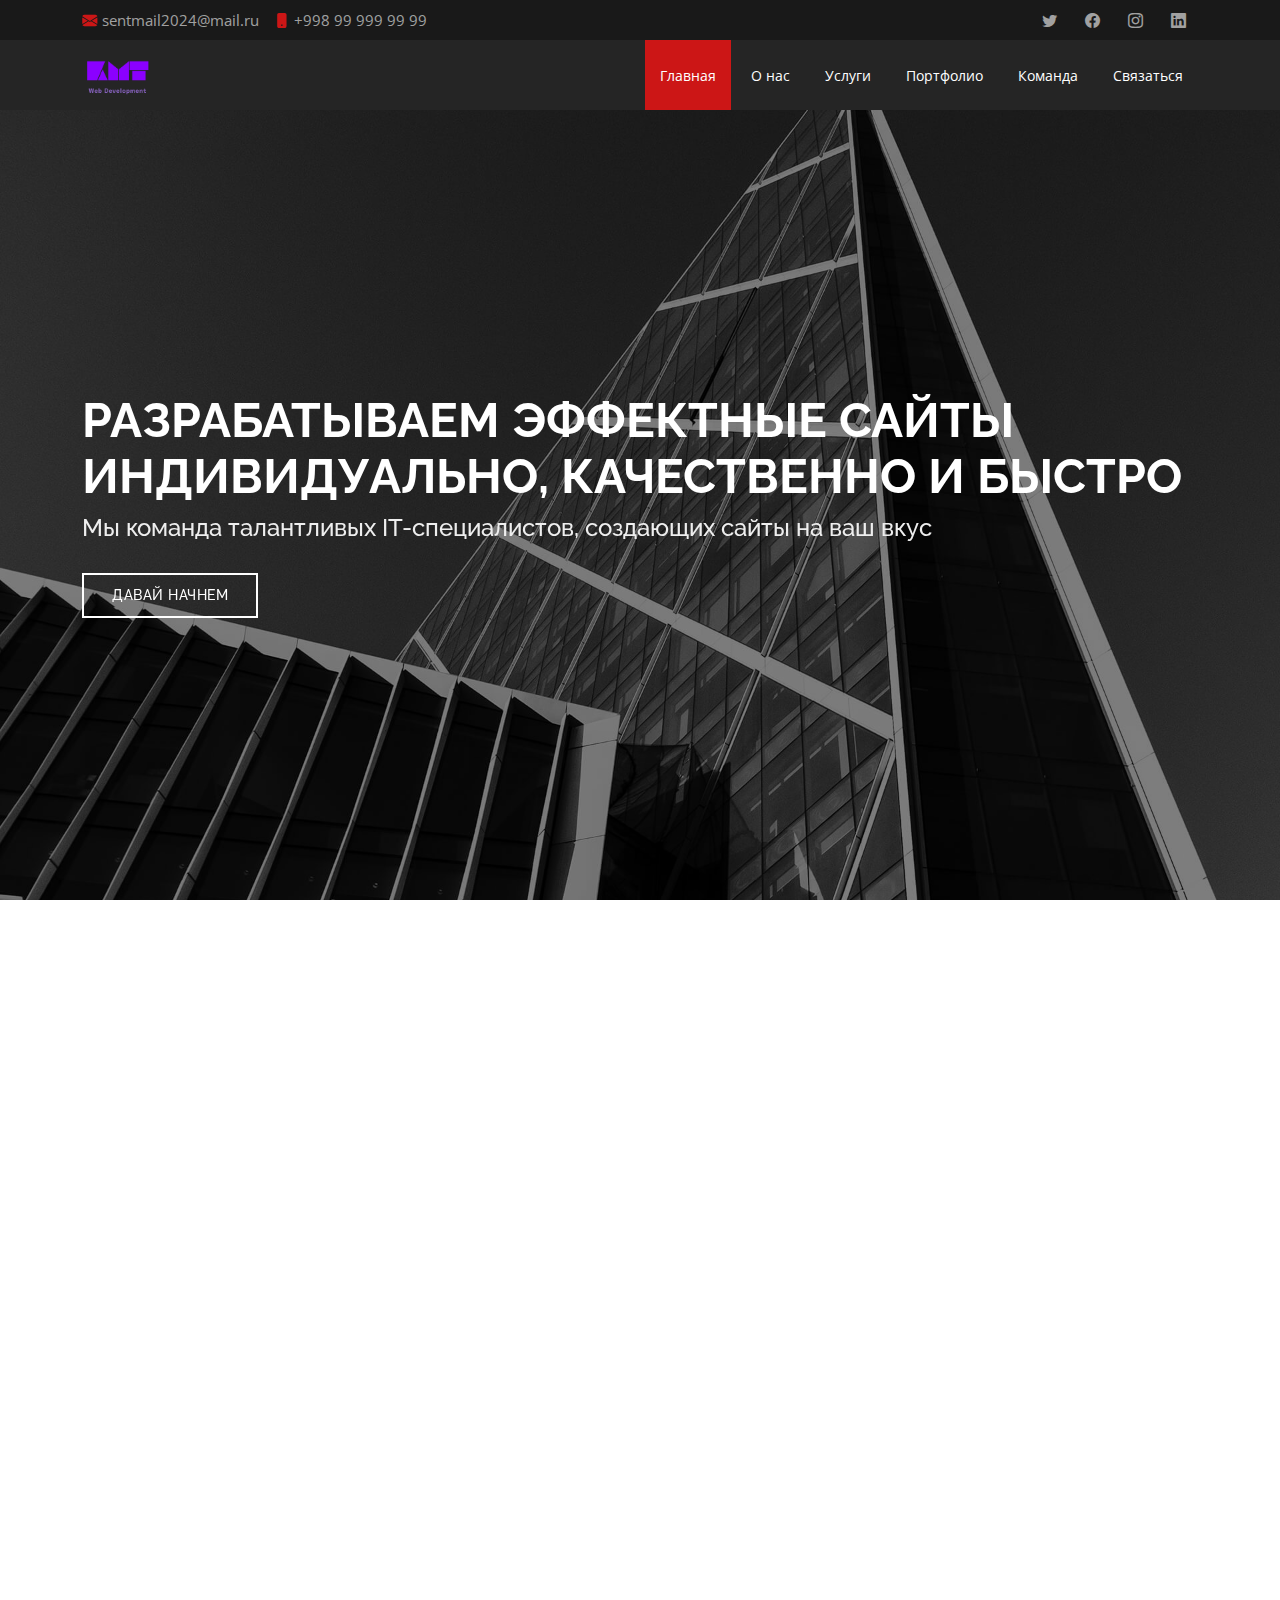
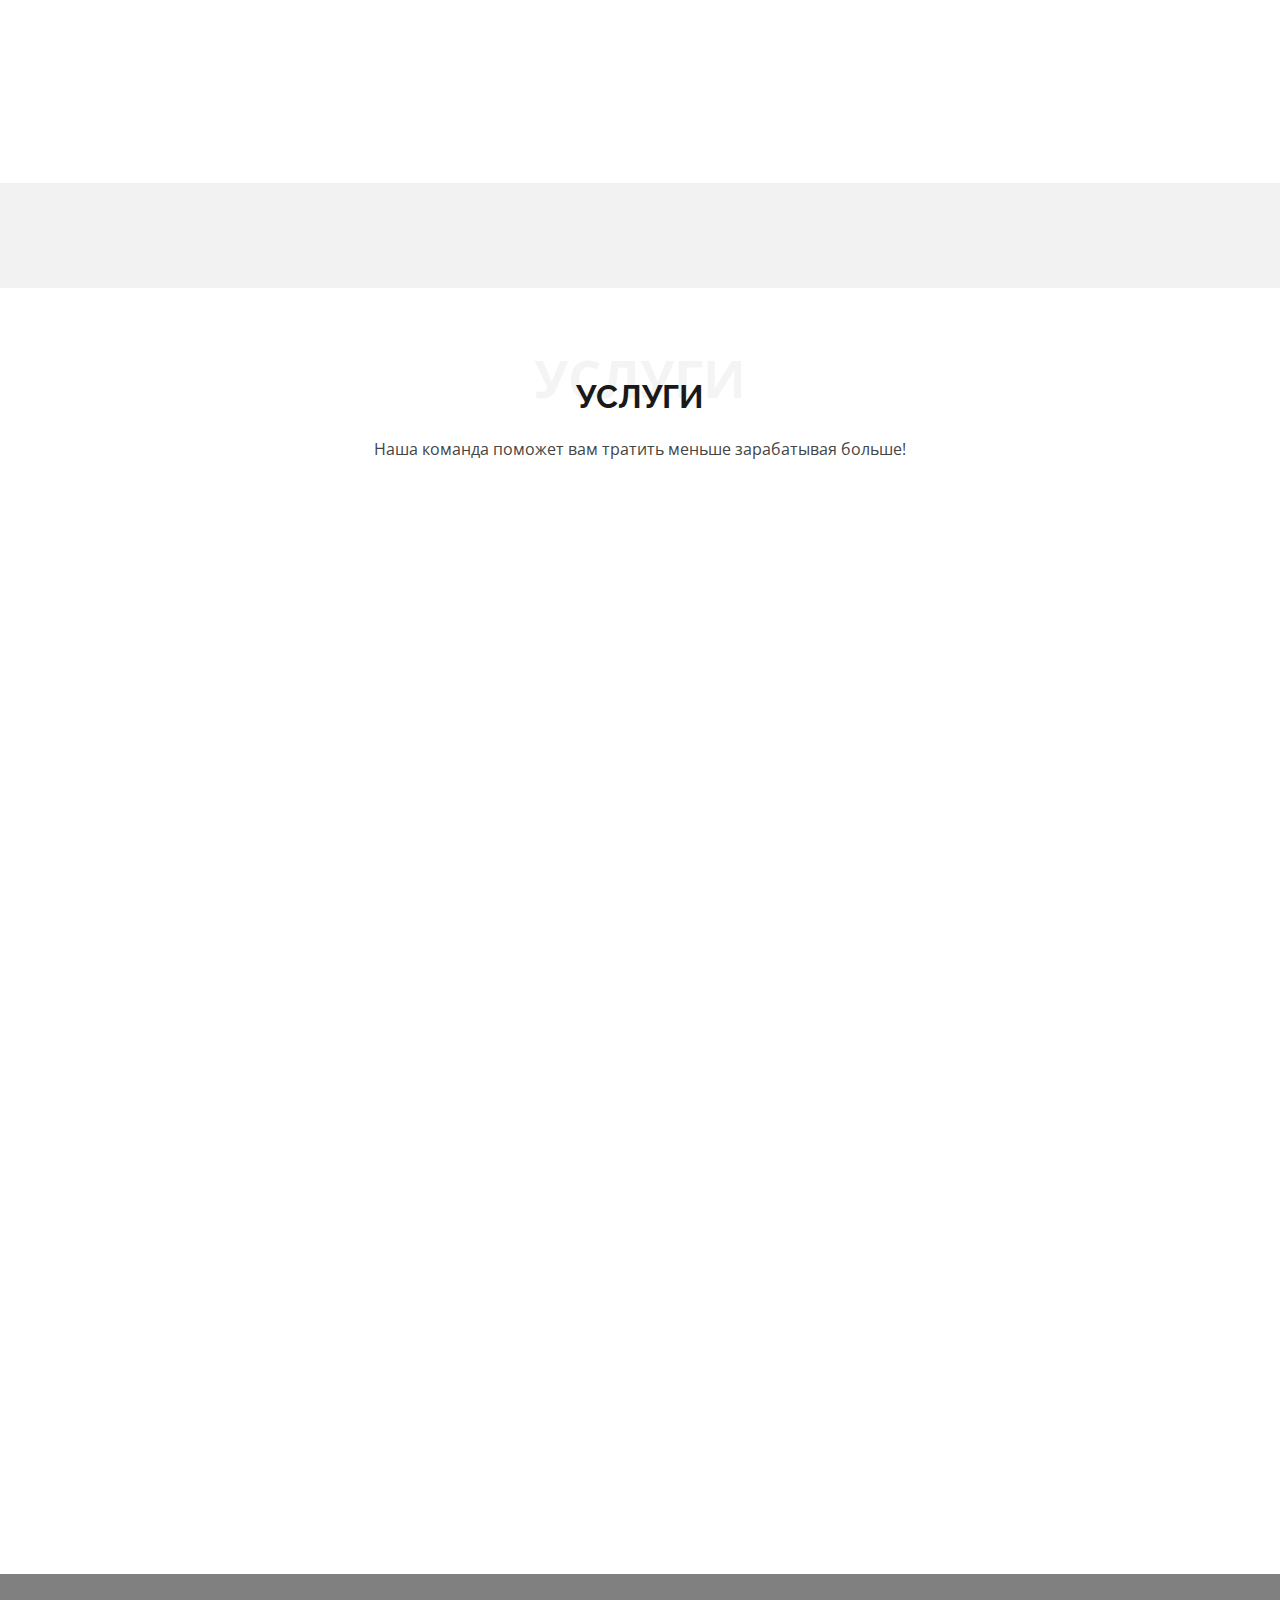
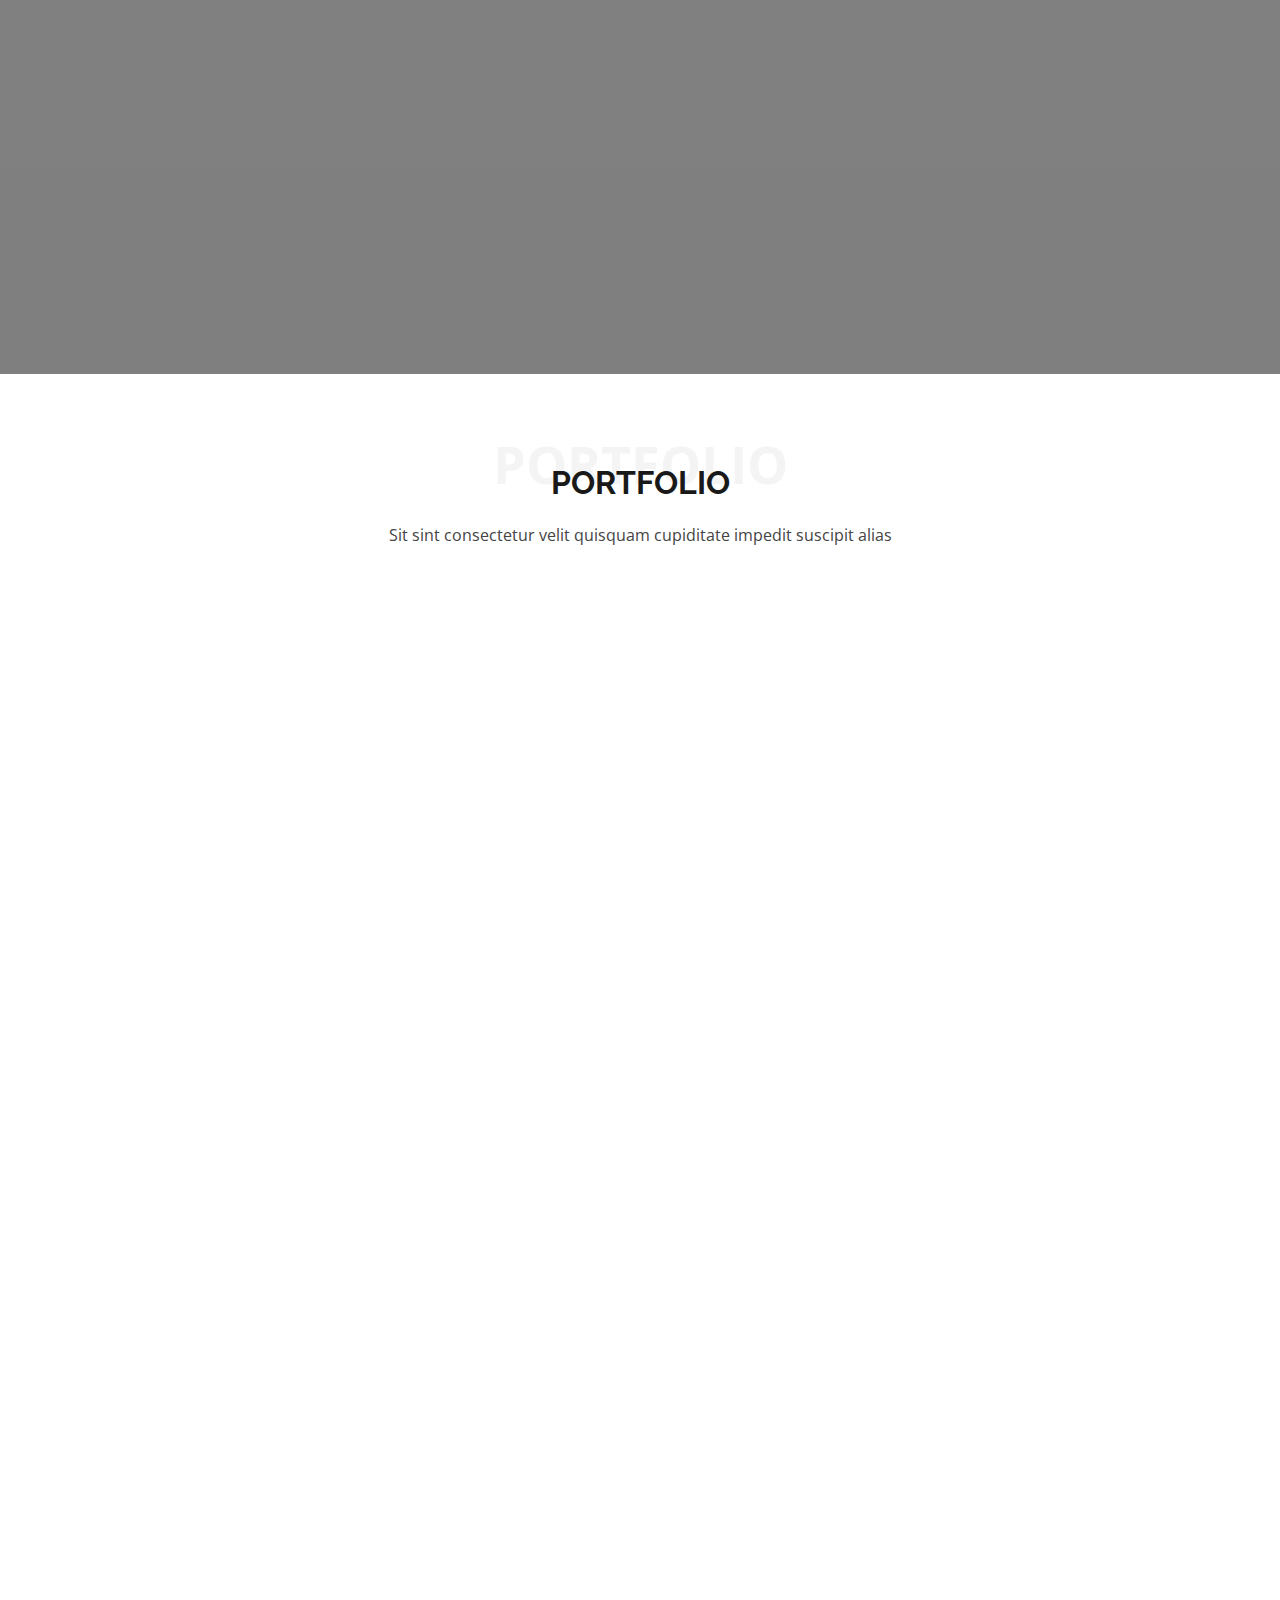
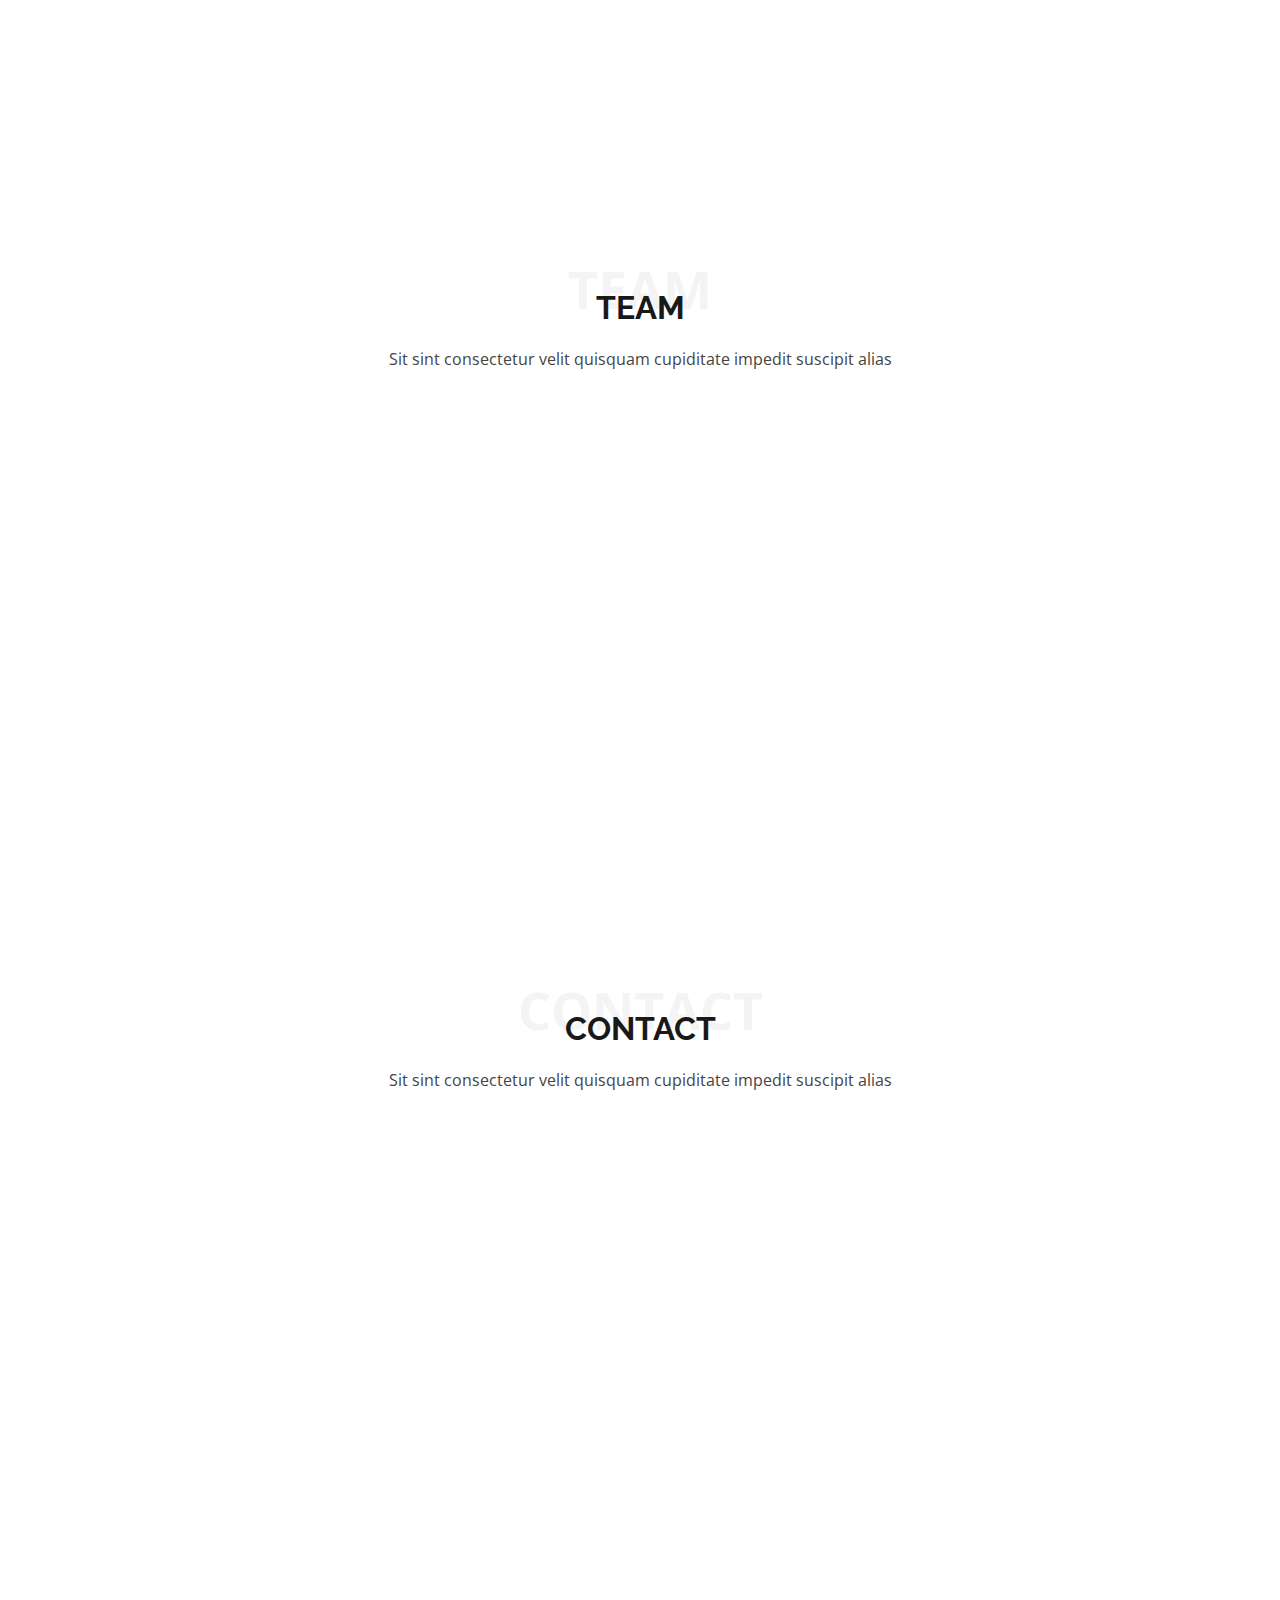
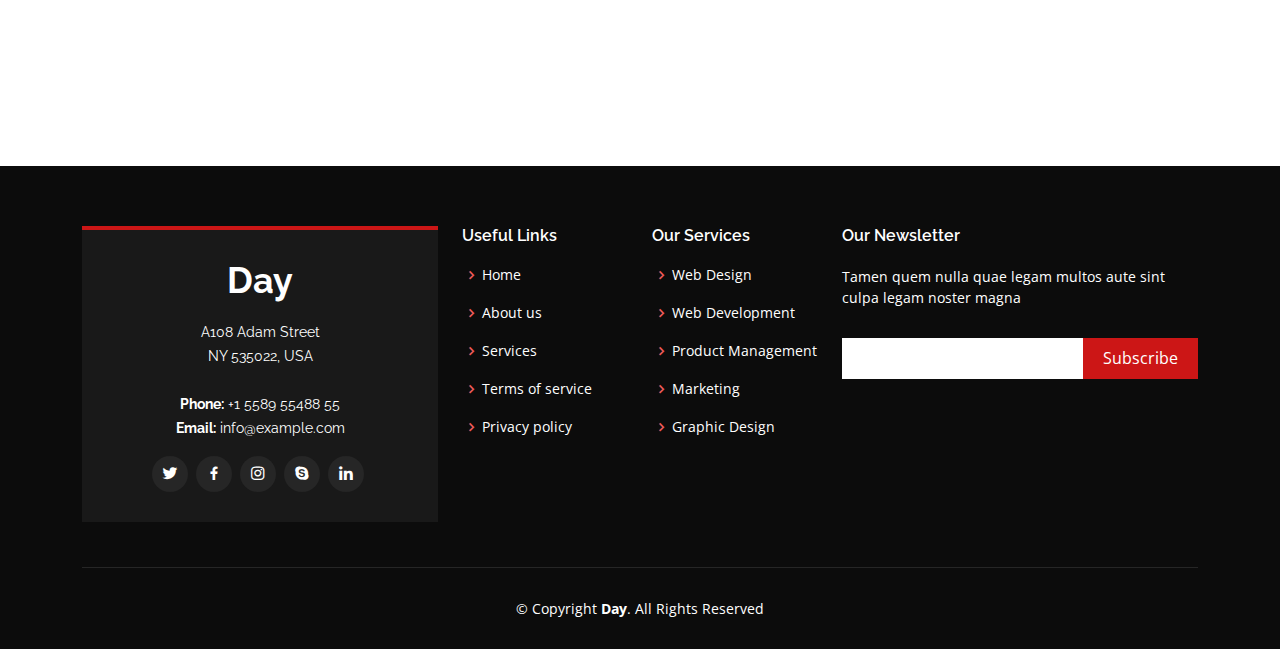
==== index.html @ 61c5d91b "newkmt" ====
<!DOCTYPE html>
<html lang="en">

<head>
  <meta charset="utf-8">
  <meta content="width=device-width, initial-scale=1.0" name="viewport">

  <title>Day Bootstrap Template - Index</title>
  <meta content="" name="description">
  <meta content="" name="keywords">

  <!-- Favicons -->
  <link href="assets/img/Group-5.png" rel="icon">
  <link href="assets/img/apple-touch-icon.png" rel="apple-touch-icon">

  <!-- Google Fonts -->
  <link href="https://fonts.googleapis.com/css?family=Open+Sans:300,300i,400,400i,600,600i,700,700i|Raleway:300,300i,400,400i,500,500i,600,600i,700,700i|Poppins:300,300i,400,400i,500,500i,600,600i,700,700i" rel="stylesheet">

  <!-- Vendor CSS Files -->
  <link href="assets/vendor/aos/aos.css" rel="stylesheet">
  <link href="assets/vendor/bootstrap/css/bootstrap.min.css" rel="stylesheet">
  <link href="assets/vendor/bootstrap-icons/bootstrap-icons.css" rel="stylesheet">
  <link href="assets/vendor/boxicons/css/boxicons.min.css" rel="stylesheet">
  <link href="assets/vendor/glightbox/css/glightbox.min.css" rel="stylesheet">
  <link href="assets/vendor/swiper/swiper-bundle.min.css" rel="stylesheet">

  <!-- Template Main CSS File -->
  <link href="assets/css/style.css" rel="stylesheet">

  <!-- =======================================================
  * Template Name: Day
  * Updated: Mar 10 2023 with Bootstrap v5.2.3
  * Template URL: https://bootstrapmade.com/day-multipurpose-html-template-for-free/
  * Author: BootstrapMade.com
  * License: https://bootstrapmade.com/license/
  ======================================================== -->
</head>

<body>

  <!-- ======= Top Bar ======= -->
  <section id="topbar" class="d-flex align-items-center">
    <div class="container d-flex justify-content-center justify-content-md-between">
      <div class="contact-info d-flex align-items-center">
        <i class="bi bi-envelope-fill"></i><a href="mailto:contact@example.com">sentmail2024@mail.ru</a>
        <i class="bi bi-phone-fill phone-icon"></i> +998 99 999 99 99
      </div>
      <div class="social-links d-none d-md-block">
        <a href="#" class="twitter"><i class="bi bi-twitter"></i></a>
        <a href="#" class="facebook"><i class="bi bi-facebook"></i></a>
        <a href="#" class="instagram"><i class="bi bi-instagram"></i></a>
        <a href="#" class="linkedin"><i class="bi bi-linkedin"></i></i></a>
      </div>
    </div>
  </section>

  <!-- ======= Header ======= -->
  <header id="header" class="d-flex align-items-center">
    <div class="container d-flex align-items-center justify-content-between">

      <!-- <h1 class="logo"><a href="index.html">KMT</a></h1> -->
      <!-- Uncomment below if you prefer to use an image logo -->
      <a href="index.html" class="logo"><img src="assets/img/Group-5.png" alt="" class="img-fluid"></a>

      <nav id="navbar" class="navbar">
        <ul>
          <li><a class="nav-link scrollto active" href="#hero">Главная</a></li>
          <li><a class="nav-link scrollto" href="#about">О нас</a></li>
          <li><a class="nav-link scrollto" href="#services">Услуги</a></li>
          <li><a class="nav-link scrollto " href="#portfolio">Портфолио</a></li>
          <!-- <li><a class="nav-link scrollto" href="#pricing">Цены</a></li> -->
          <li><a class="nav-link scrollto" href="#team">Команда</a></li>
          <!-- <li class="dropdown"><a href="#"><span>Drop Down</span> <i class="bi bi-chevron-down"></i></a>
            <ul>
              <li><a href="#">Drop Down 1</a></li>
              <li class="dropdown"><a href="#"><span>Deep Drop Down</span> <i class="bi bi-chevron-right"></i></a>
                <ul>
                  <li><a href="#">Deep Drop Down 1</a></li>
                  <li><a href="#">Deep Drop Down 2</a></li>
                  <li><a href="#">Deep Drop Down 3</a></li>
                  <li><a href="#">Deep Drop Down 4</a></li>
                  <li><a href="#">Deep Drop Down 5</a></li>
                </ul>
              </li>
              <li><a href="#">Drop Down 2</a></li>
              <li><a href="#">Drop Down 3</a></li>
              <li><a href="#">Drop Down 4</a></li>
            </ul>
          </li> -->
          <li><a class="nav-link scrollto" href="#contact">Связаться</a></li>
        </ul>
        <i class="bi bi-list mobile-nav-toggle"></i>
      </nav><!-- .navbar -->

    </div>
  </header><!-- End Header -->

  <!-- ======= Hero Section ======= -->
  <section id="hero" class="d-flex align-items-center">
    <div class="container position-relative" data-aos="fade-up" data-aos-delay="500">
      <h1>Разрабатываем Эффектные сайты
        индивидуально, качественно и быстро</h1>
      <h2>Мы команда талантливых IT-специалистов, создающих сайты на ваш вкус</h2>
      <a href="#about" class="btn-get-started scrollto">Давай начнем</a>
    </div>
  </section><!-- End Hero -->

  <main id="main">

    <!-- ======= About Section ======= -->
    <section id="about" class="about">
      <div class="container">

        <div class="row">
          <div class="col-lg-6 order-1 order-lg-2" data-aos="fade-left">
            <img src="assets/img/about.jpg" class="img-fluid" alt="">
          </div>
          <div class="col-lg-6 pt-4 pt-lg-0 order-2 order-lg-1 content" data-aos="fade-right">
            <h3>Voluptatem dignissimos provident quasi corporis voluptates sit assumenda.</h3>
            <p class="fst-italic">
              Lorem ipsum dolor sit amet, consectetur adipiscing elit, sed do eiusmod tempor incididunt ut labore et dolore
              magna aliqua.
            </p>
            <ul>
              <li><i class="bi bi-check-circle"></i> Ullamco laboris nisi ut aliquip ex ea commodo consequat.</li>
              <li><i class="bi bi-check-circle"></i> Duis aute irure dolor in reprehenderit in voluptate velit.</li>
              <li><i class="bi bi-check-circle"></i> Ullamco laboris nisi ut aliquip ex ea commodo consequat. Duis aute irure dolor in reprehenderit in voluptate trideta storacalaperda mastiro dolore eu fugiat nulla pariatur.</li>
            </ul>
            <p>
              Ullamco laboris nisi ut aliquip ex ea commodo consequat. Duis aute irure dolor in reprehenderit in voluptate
              velit esse cillum dolore eu fugiat nulla pariatur. Excepteur sint occaecat cupidatat non proident, sunt in
              culpa qui officia deserunt mollit anim id est laborum
            </p>
          </div>
        </div>

      </div>
    </section><!-- End About Section -->

    <!-- ======= Why Us Section ======= -->
    <section id="why-us" class="why-us">
      <div class="container">

        <div class="row">

          <div class="col-lg-4" data-aos="fade-up">
            <div class="box">
              <span>01</span>
              <h4>Lorem Ipsum</h4>
              <p>Ulamco laboris nisi ut aliquip ex ea commodo consequat. Et consectetur ducimus vero placeat</p>
            </div>
          </div>

          <div class="col-lg-4 mt-4 mt-lg-0" data-aos="fade-up" data-aos-delay="150">
            <div class="box">
              <span>02</span>
              <h4>Repellat Nihil</h4>
              <p>Dolorem est fugiat occaecati voluptate velit esse. Dicta veritatis dolor quod et vel dire leno para dest</p>
            </div>
          </div>

          <div class="col-lg-4 mt-4 mt-lg-0" data-aos="fade-up" data-aos-delay="300">
            <div class="box">
              <span>03</span>
              <h4> Ad ad velit qui</h4>
              <p>Molestiae officiis omnis illo asperiores. Aut doloribus vitae sunt debitis quo vel nam quis</p>
            </div>
          </div>

        </div>

      </div>
    </section><!-- End Why Us Section -->

    <!-- ======= Clients Section ======= -->
    <section id="clients" class="clients">
      <div class="container" data-aos="zoom-in">

        <div class="row d-flex align-items-center">

          <div class="col-lg-2 col-md-4 col-6">
            <img src="assets/img/clients/client-1.png" class="img-fluid" alt="">
          </div>

          <div class="col-lg-2 col-md-4 col-6">
            <img src="assets/img/clients/client-2.png" class="img-fluid" alt="">
          </div>

          <div class="col-lg-2 col-md-4 col-6">
            <img src="assets/img/clients/client-3.png" class="img-fluid" alt="">
          </div>

          <div class="col-lg-2 col-md-4 col-6">
            <img src="assets/img/clients/client-4.png" class="img-fluid" alt="">
          </div>

          <div class="col-lg-2 col-md-4 col-6">
            <img src="assets/img/clients/client-5.png" class="img-fluid" alt="">
          </div>

          <div class="col-lg-2 col-md-4 col-6">
            <img src="assets/img/clients/client-6.png" class="img-fluid" alt="">
          </div>

        </div>

      </div>
    </section><!-- End Clients Section -->

    <!-- ======= Services Section ======= -->
    <section id="services" class="services">
      <div class="container">

        <div class="section-title">
          <span>Услуги</span>
          <h2>Услуги</h2>
          <p>Наша команда поможет вам тратить меньше зарабатывая больше!</p>
        </div>

        <div class="row">
          <div class="col-lg-4 col-md-6 d-flex align-items-stretch" data-aos="fade-up">
            <div class="icon-box">
              <div class="icon"><i class="bx bxl-dribbble"></i></div>
              <h4><a href="">Сайт-визитка</a></h4>
              <p>Такой сайт проходит если, вам нужно заявить о своей компании, описать всего один товар или услугу и запустить контекстную</p>
              <h4><a href="">от 1 500 000 сум</a></h4>
            </div>
          </div>

          <div class="col-lg-4 col-md-6 d-flex align-items-stretch mt-4 mt-md-0" data-aos="fade-up" data-aos-delay="150">
            <div class="icon-box">
              <div class="icon"><i class="bx bx-file"></i></div>
              <h4><a href="">Лендинг пэйдж</a></h4>
              <p> Современный одностраничный сайт, который позволяет показать посетителю вашего сайта товары и услуги, а также информацию о Вашей компании</p>
              <h4><a href="">от 2 000 000 сум</a></h4>
            </div>
          </div>

          <div class="col-lg-4 col-md-6 d-flex align-items-stretch mt-4 mt-lg-0" data-aos="fade-up" data-aos-delay="300">
            <div class="icon-box">
              <div class="icon"><i class="bx bx-tachometer"></i></div>
              <h4><a href="">Корпоративный сайт</a></h4>
              <p>Это сайт вашей компании, и офицальное представление в интернете. Содержащий информацию о компании, сфере ее деятельности, продукции и услугах.</p>
              <h4><a href="">от 8 000 000 сум</a></h4>
            </div>
          </div>

          <div class="col-lg-4 col-md-6 d-flex align-items-stretch mt-4" data-aos="fade-up" data-aos-delay="450">
            <div class="icon-box">
              <div class="icon"><i class="bx bx-world"></i></div>
              <h4><a href="">Интернет-магазин</a></h4>
              <p> Это онлайн магазин, который формирует заказ на покупку Вашего товара, с выбором способа оплаты И доставки заказа. При этом продажу товаров Вы осущетвляете дистанционным способом.</p>
              <h4><a href="">от 8 000 000 сум</a></h4>
            </div>
          </div>

          <div class="col-lg-4 col-md-6 d-flex align-items-stretch mt-4" data-aos="fade-up" data-aos-delay="600">
            <div class="icon-box">
              <div class="icon"><i class="bx bx-slideshow"></i></div>
              <h4><a href="">Имиджевый сайт</a></h4>
              <p> Имиджевый сайт – это сайт, основной задачей которого является создание положительного впечатления о владельце при помощи визуального оформления. В роли заказчиков имиджевых сайтов могут выступать как крупные компании, так и представители малого и среднего бизнеса, и даже частные лица.</p>
              <h4><a href="">от 2 000 000 сум</a></h4>
            </div>
          </div>

          <div class="col-lg-4 col-md-6 d-flex align-items-stretch mt-4" data-aos="fade-up" data-aos-delay="750">
            <div class="icon-box">
              <div class="icon"><i class="bx bx-arch"></i></div>
              <h4><a href="">Персональный сайт</a></h4>
              <p>В отличии от сайтов-визиток и корпоративных сайтов, персональные страницы являются представительствами не компаний, а частных лиц. Зачастую, подобные проекты отличаются малым объемом, содержат в себе сведения биографического или личного характера, а также информацию о роде деятельности владельца или об услугах, которые он оказывает.</p>
              <h4><a href="">от 3 500 000 сум</a></h4>
            </div>
          </div>

        </div>

      </div>
    </section><!-- End Services Section -->

    <!-- ======= Cta Section ======= -->
    <section id="cta" class="cta">
      <div class="container" data-aos="zoom-in">

        <div class="text-center">
          <h3>Call To Action</h3>
          <p> Duis aute irure dolor in reprehenderit in voluptate velit esse cillum dolore eu fugiat nulla pariatur. Excepteur sint occaecat cupidatat non proident, sunt in culpa qui officia deserunt mollit anim id est laborum.</p>
          <a class="cta-btn" href="#">Call To Action</a>
        </div>

      </div>
    </section><!-- End Cta Section -->

    <!-- ======= Portfolio Section ======= -->
    <section id="portfolio" class="portfolio">
      <div class="container">

        <div class="section-title">
          <span>Portfolio</span>
          <h2>Portfolio</h2>
          <p>Sit sint consectetur velit quisquam cupiditate impedit suscipit alias</p>
        </div>

        <div class="row" data-aos="fade-up">
          <div class="col-lg-12 d-flex justify-content-center">
            <ul id="portfolio-flters">
              <li data-filter="*" class="filter-active">All</li>
              <li data-filter=".filter-app">App</li>
              <li data-filter=".filter-card">Card</li>
              <li data-filter=".filter-web">Web</li>
            </ul>
          </div>
        </div>

        <div class="row portfolio-container" data-aos="fade-up" data-aos-delay="150">

          <div class="col-lg-4 col-md-6 portfolio-item filter-app">
            <img src="assets/img/portfolio/portfolio-1.jpg" class="img-fluid" alt="">
            <div class="portfolio-info">
              <h4>App 1</h4>
              <p>App</p>
              <a href="assets/img/portfolio/portfolio-1.jpg" data-gallery="portfolioGallery" class="portfolio-lightbox preview-link" title="App 1"><i class="bx bx-plus"></i></a>
              <a href="portfolio-details.html" class="details-link" title="More Details"><i class="bx bx-link"></i></a>
            </div>
          </div>

          <div class="col-lg-4 col-md-6 portfolio-item filter-web">
            <img src="assets/img/portfolio/portfolio-2.jpg" class="img-fluid" alt="">
            <div class="portfolio-info">
              <h4>Web 3</h4>
              <p>Web</p>
              <a href="assets/img/portfolio/portfolio-2.jpg" data-gallery="portfolioGallery" class="portfolio-lightbox preview-link" title="Web 3"><i class="bx bx-plus"></i></a>
              <a href="portfolio-details.html" class="details-link" title="More Details"><i class="bx bx-link"></i></a>
            </div>
          </div>

          <div class="col-lg-4 col-md-6 portfolio-item filter-app">
            <img src="assets/img/portfolio/portfolio-3.jpg" class="img-fluid" alt="">
            <div class="portfolio-info">
              <h4>App 2</h4>
              <p>App</p>
              <a href="assets/img/portfolio/portfolio-3.jpg" data-gallery="portfolioGallery" class="portfolio-lightbox preview-link" title="App 2"><i class="bx bx-plus"></i></a>
              <a href="portfolio-details.html" class="details-link" title="More Details"><i class="bx bx-link"></i></a>
            </div>
          </div>

          <div class="col-lg-4 col-md-6 portfolio-item filter-card">
            <img src="assets/img/portfolio/portfolio-4.jpg" class="img-fluid" alt="">
            <div class="portfolio-info">
              <h4>Card 2</h4>
              <p>Card</p>
              <a href="assets/img/portfolio/portfolio-4.jpg" data-gallery="portfolioGallery" class="portfolio-lightbox preview-link" title="Card 2"><i class="bx bx-plus"></i></a>
              <a href="portfolio-details.html" class="details-link" title="More Details"><i class="bx bx-link"></i></a>
            </div>
          </div>

          <div class="col-lg-4 col-md-6 portfolio-item filter-web">
            <img src="assets/img/portfolio/portfolio-5.jpg" class="img-fluid" alt="">
            <div class="portfolio-info">
              <h4>Web 2</h4>
              <p>Web</p>
              <a href="assets/img/portfolio/portfolio-5.jpg" data-gallery="portfolioGallery" class="portfolio-lightbox preview-link" title="Web 2"><i class="bx bx-plus"></i></a>
              <a href="portfolio-details.html" class="details-link" title="More Details"><i class="bx bx-link"></i></a>
            </div>
          </div>

          <div class="col-lg-4 col-md-6 portfolio-item filter-app">
            <img src="assets/img/portfolio/portfolio-6.jpg" class="img-fluid" alt="">
            <div class="portfolio-info">
              <h4>App 3</h4>
              <p>App</p>
              <a href="assets/img/portfolio/portfolio-6.jpg" data-gallery="portfolioGallery" class="portfolio-lightbox preview-link" title="App 3"><i class="bx bx-plus"></i></a>
              <a href="portfolio-details.html" class="details-link" title="More Details"><i class="bx bx-link"></i></a>
            </div>
          </div>

          <div class="col-lg-4 col-md-6 portfolio-item filter-card">
            <img src="assets/img/portfolio/portfolio-7.jpg" class="img-fluid" alt="">
            <div class="portfolio-info">
              <h4>Card 1</h4>
              <p>Card</p>
              <a href="assets/img/portfolio/portfolio-7.jpg" data-gallery="portfolioGallery" class="portfolio-lightbox preview-link" title="Card 1"><i class="bx bx-plus"></i></a>
              <a href="portfolio-details.html" class="details-link" title="More Details"><i class="bx bx-link"></i></a>
            </div>
          </div>

          <div class="col-lg-4 col-md-6 portfolio-item filter-card">
            <img src="assets/img/portfolio/portfolio-8.jpg" class="img-fluid" alt="">
            <div class="portfolio-info">
              <h4>Card 3</h4>
              <p>Card</p>
              <a href="assets/img/portfolio/portfolio-8.jpg" data-gallery="portfolioGallery" class="portfolio-lightbox preview-link" title="Card 3"><i class="bx bx-plus"></i></a>
              <a href="portfolio-details.html" class="details-link" title="More Details"><i class="bx bx-link"></i></a>
            </div>
          </div>

          <div class="col-lg-4 col-md-6 portfolio-item filter-web">
            <img src="assets/img/portfolio/portfolio-9.jpg" class="img-fluid" alt="">
            <div class="portfolio-info">
              <h4>Web 3</h4>
              <p>Web</p>
              <a href="assets/img/portfolio/portfolio-9.jpg" data-gallery="portfolioGallery" class="portfolio-lightbox preview-link" title="Web 3"><i class="bx bx-plus"></i></a>
              <a href="portfolio-details.html" class="details-link" title="More Details"><i class="bx bx-link"></i></a>
            </div>
          </div>

        </div>

      </div>
    </section><!-- End Portfolio Section -->

    <!-- ======= Pricing Section ======= -->
    <!-- <section id="pricing" class="pricing">
      <div class="container">

        <div class="section-title">
          <span>Pricing</span>
          <h2>Pricing</h2>
          <p>Sit sint consectetur velit quisquam cupiditate impedit suscipit alias</p>
        </div>

        <div class="row">

          <div class="col-lg-4 col-md-6" data-aos="zoom-in" data-aos-delay="150">
            <div class="box">
              <h3>Free</h3>
              <h4><sup>$</sup>0<span> / month</span></h4>
              <ul>
                <li>Aida dere</li>
                <li>Nec feugiat nisl</li>
                <li>Nulla at volutpat dola</li>
                <li class="na">Pharetra massa</li>
                <li class="na">Massa ultricies mi</li>
              </ul>
              <div class="btn-wrap">
                <a href="#" class="btn-buy">Buy Now</a>
              </div>
            </div>
          </div>

          <div class="col-lg-4 col-md-6 mt-4 mt-md-0" data-aos="zoom-in">
            <div class="box featured">
              <h3>Business</h3>
              <h4><sup>$</sup>19<span> / month</span></h4>
              <ul>
                <li>Aida dere</li>
                <li>Nec feugiat nisl</li>
                <li>Nulla at volutpat dola</li>
                <li>Pharetra massa</li>
                <li class="na">Massa ultricies mi</li>
              </ul>
              <div class="btn-wrap">
                <a href="#" class="btn-buy">Buy Now</a>
              </div>
            </div>
          </div>

          <div class="col-lg-4 col-md-6 mt-4 mt-lg-0" data-aos="zoom-in" data-aos-delay="150">
            <div class="box">
              <h3>Developer</h3>
              <h4><sup>$</sup>29<span> / month</span></h4>
              <ul>
                <li>Aida dere</li>
                <li>Nec feugiat nisl</li>
                <li>Nulla at volutpat dola</li>
                <li>Pharetra massa</li>
                <li>Massa ultricies mi</li>
              </ul>
              <div class="btn-wrap">
                <a href="#" class="btn-buy">Buy Now</a>
              </div>
            </div>
          </div>
          

          

        </div>

      </div>
    </section>End Pricing Section -->

    <!-- ======= Team Section ======= -->
    <section id="team" class="team">
      <div class="container">

        <div class="section-title">
          <span>Team</span>
          <h2>Team</h2>
          <p>Sit sint consectetur velit quisquam cupiditate impedit suscipit alias</p>
        </div>

        <div class="row">
          <div class="col-lg-4 col-md-6 d-flex align-items-stretch" data-aos="zoom-in">
            <div class="member">
              <img src="assets/img/team/team-1.jpg" alt="">
              <h4>Walter White</h4>
              <span>Chief Executive Officer</span>
              <p>
                Magni qui quod omnis unde et eos fuga et exercitationem. Odio veritatis perspiciatis quaerat qui aut aut aut
              </p>
              <div class="social">
                <a href=""><i class="bi bi-twitter"></i></a>
                <a href=""><i class="bi bi-facebook"></i></a>
                <a href=""><i class="bi bi-instagram"></i></a>
                <a href=""><i class="bi bi-linkedin"></i></a>
              </div>
            </div>
          </div>

          <div class="col-lg-4 col-md-6 d-flex align-items-stretch" data-aos="zoom-in">
            <div class="member">
              <img src="assets/img/team/team-2.jpg" alt="">
              <h4>Sarah Jhinson</h4>
              <span>Product Manager</span>
              <p>
                Repellat fugiat adipisci nemo illum nesciunt voluptas repellendus. In architecto rerum rerum temporibus
              </p>
              <div class="social">
                <a href=""><i class="bi bi-twitter"></i></a>
                <a href=""><i class="bi bi-facebook"></i></a>
                <a href=""><i class="bi bi-instagram"></i></a>
                <a href=""><i class="bi bi-linkedin"></i></a>
              </div>
            </div>
          </div>

          <div class="col-lg-4 col-md-6 d-flex align-items-stretch" data-aos="zoom-in">
            <div class="member">
              <img src="assets/img/team/team-3.jpg" alt="">
              <h4>William Anderson</h4>
              <span>CTO</span>
              <p>
                Voluptas necessitatibus occaecati quia. Earum totam consequuntur qui porro et laborum toro des clara
              </p>
              <div class="social">
                <a href=""><i class="bi bi-twitter"></i></a>
                <a href=""><i class="bi bi-facebook"></i></a>
                <a href=""><i class="bi bi-instagram"></i></a>
                <a href=""><i class="bi bi-linkedin"></i></a>
              </div>
            </div>
          </div>

        </div>

      </div>
    </section><!-- End Team Section -->

    <!-- ======= Contact Section ======= -->
    <section id="contact" class="contact">
      <div class="container">

        <div class="section-title">
          <span>Contact</span>
          <h2>Contact</h2>
          <p>Sit sint consectetur velit quisquam cupiditate impedit suscipit alias</p>
        </div>

        <div class="row" data-aos="fade-up">
          <div class="col-lg-6">
            <div class="info-box mb-4">
              <i class="bx bx-map"></i>
              <h3>Our Address</h3>
              <p>A108 Adam Street, New York, NY 535022</p>
            </div>
          </div>

          <div class="col-lg-3 col-md-6">
            <div class="info-box  mb-4">
              <i class="bx bx-envelope"></i>
              <h3>Email Us</h3>
              <p>contact@example.com</p>
            </div>
          </div>

          <div class="col-lg-3 col-md-6">
            <div class="info-box  mb-4">
              <i class="bx bx-phone-call"></i>
              <h3>Call Us</h3>
              <p>+1 5589 55488 55</p>
            </div>
          </div>

        </div>

        <div class="row" data-aos="fade-up">

          <div class="col-lg-6 ">
            <iframe class="mb-4 mb-lg-0" src="https://www.google.com/maps/embed?pb=!1m14!1m8!1m3!1d12097.433213460943!2d-74.0062269!3d40.7101282!3m2!1i1024!2i768!4f13.1!3m3!1m2!1s0x0%3A0xb89d1fe6bc499443!2sDowntown+Conference+Center!5e0!3m2!1smk!2sbg!4v1539943755621" frameborder="0" style="border:0; width: 100%; height: 384px;" allowfullscreen></iframe>
          </div>

          <div class="col-lg-6">
            <form action="forms/contact.php" method="post" role="form" class="php-email-form">
              <div class="row">
                <div class="col-md-6 form-group">
                  <input type="text" name="name" class="form-control" id="name" placeholder="Your Name" required>
                </div>
                <div class="col-md-6 form-group mt-3 mt-md-0">
                  <input type="email" class="form-control" name="email" id="email" placeholder="Your Email" required>
                </div>
              </div>
              <div class="form-group mt-3">
                <input type="text" class="form-control" name="subject" id="subject" placeholder="Subject" required>
              </div>
              <div class="form-group mt-3">
                <textarea class="form-control" name="message" rows="5" placeholder="Message" required></textarea>
              </div>
              <div class="my-3">
                <div class="loading">Loading</div>
                <div class="error-message"></div>
                <div class="sent-message">Your message has been sent. Thank you!</div>
              </div>
              <div class="text-center"><button type="submit">Send Message</button></div>
            </form>
          </div>

        </div>

      </div>
    </section><!-- End Contact Section -->

  </main><!-- End #main -->

  <!-- ======= Footer ======= -->
  <footer id="footer">
    <div class="footer-top">
      <div class="container">
        <div class="row">

          <div class="col-lg-4 col-md-6">
            <div class="footer-info">
              <h3>Day</h3>
              <p>
                A108 Adam Street <br>
                NY 535022, USA<br><br>
                <strong>Phone:</strong> +1 5589 55488 55<br>
                <strong>Email:</strong> info@example.com<br>
              </p>
              <div class="social-links mt-3">
                <a href="#" class="twitter"><i class="bx bxl-twitter"></i></a>
                <a href="#" class="facebook"><i class="bx bxl-facebook"></i></a>
                <a href="#" class="instagram"><i class="bx bxl-instagram"></i></a>
                <a href="#" class="google-plus"><i class="bx bxl-skype"></i></a>
                <a href="#" class="linkedin"><i class="bx bxl-linkedin"></i></a>
              </div>
            </div>
          </div>

          <div class="col-lg-2 col-md-6 footer-links">
            <h4>Useful Links</h4>
            <ul>
              <li><i class="bx bx-chevron-right"></i> <a href="#">Home</a></li>
              <li><i class="bx bx-chevron-right"></i> <a href="#">About us</a></li>
              <li><i class="bx bx-chevron-right"></i> <a href="#">Services</a></li>
              <li><i class="bx bx-chevron-right"></i> <a href="#">Terms of service</a></li>
              <li><i class="bx bx-chevron-right"></i> <a href="#">Privacy policy</a></li>
            </ul>
          </div>

          <div class="col-lg-2 col-md-6 footer-links">
            <h4>Our Services</h4>
            <ul>
              <li><i class="bx bx-chevron-right"></i> <a href="#">Web Design</a></li>
              <li><i class="bx bx-chevron-right"></i> <a href="#">Web Development</a></li>
              <li><i class="bx bx-chevron-right"></i> <a href="#">Product Management</a></li>
              <li><i class="bx bx-chevron-right"></i> <a href="#">Marketing</a></li>
              <li><i class="bx bx-chevron-right"></i> <a href="#">Graphic Design</a></li>
            </ul>
          </div>

          <div class="col-lg-4 col-md-6 footer-newsletter">
            <h4>Our Newsletter</h4>
            <p>Tamen quem nulla quae legam multos aute sint culpa legam noster magna</p>
            <form action="" method="post">
              <input type="email" name="email"><input type="submit" value="Subscribe">
            </form>

          </div>

        </div>
      </div>
    </div>

    <div class="container">
      <div class="copyright">
        &copy; Copyright <strong><span>Day</span></strong>. All Rights Reserved
      </div>
      
    </div>
  </footer><!-- End Footer -->

  <a href="#" class="back-to-top d-flex align-items-center justify-content-center"><i class="bi bi-arrow-up-short"></i></a>
  <div id="preloader"></div>

  <!-- Vendor JS Files -->
  <script src="assets/vendor/aos/aos.js"></script>
  <script src="assets/vendor/bootstrap/js/bootstrap.bundle.min.js"></script>
  <script src="assets/vendor/glightbox/js/glightbox.min.js"></script>
  <script src="assets/vendor/isotope-layout/isotope.pkgd.min.js"></script>
  <script src="assets/vendor/swiper/swiper-bundle.min.js"></script>
  <script src="assets/vendor/php-email-form/validate.js"></script>

  <!-- Template Main JS File -->
  <script src="assets/js/main.js"></script>

</body>

</html>
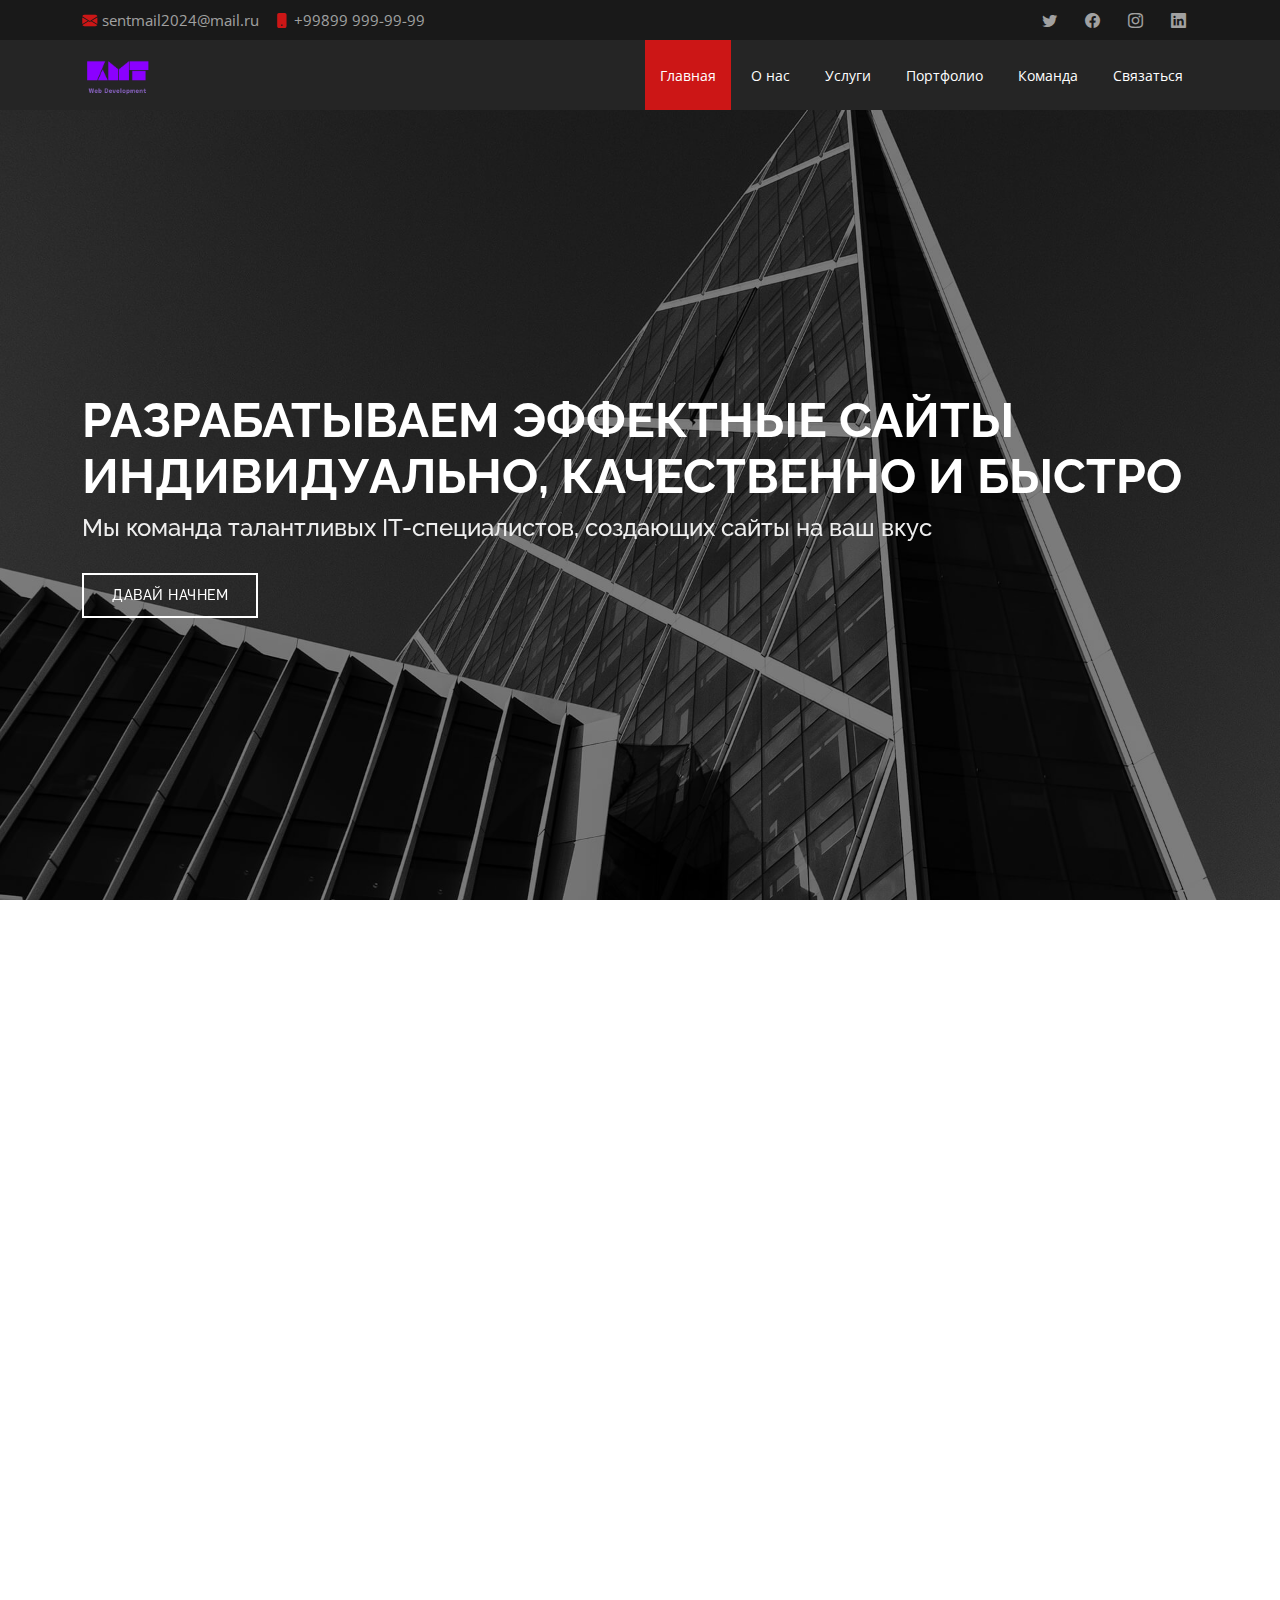
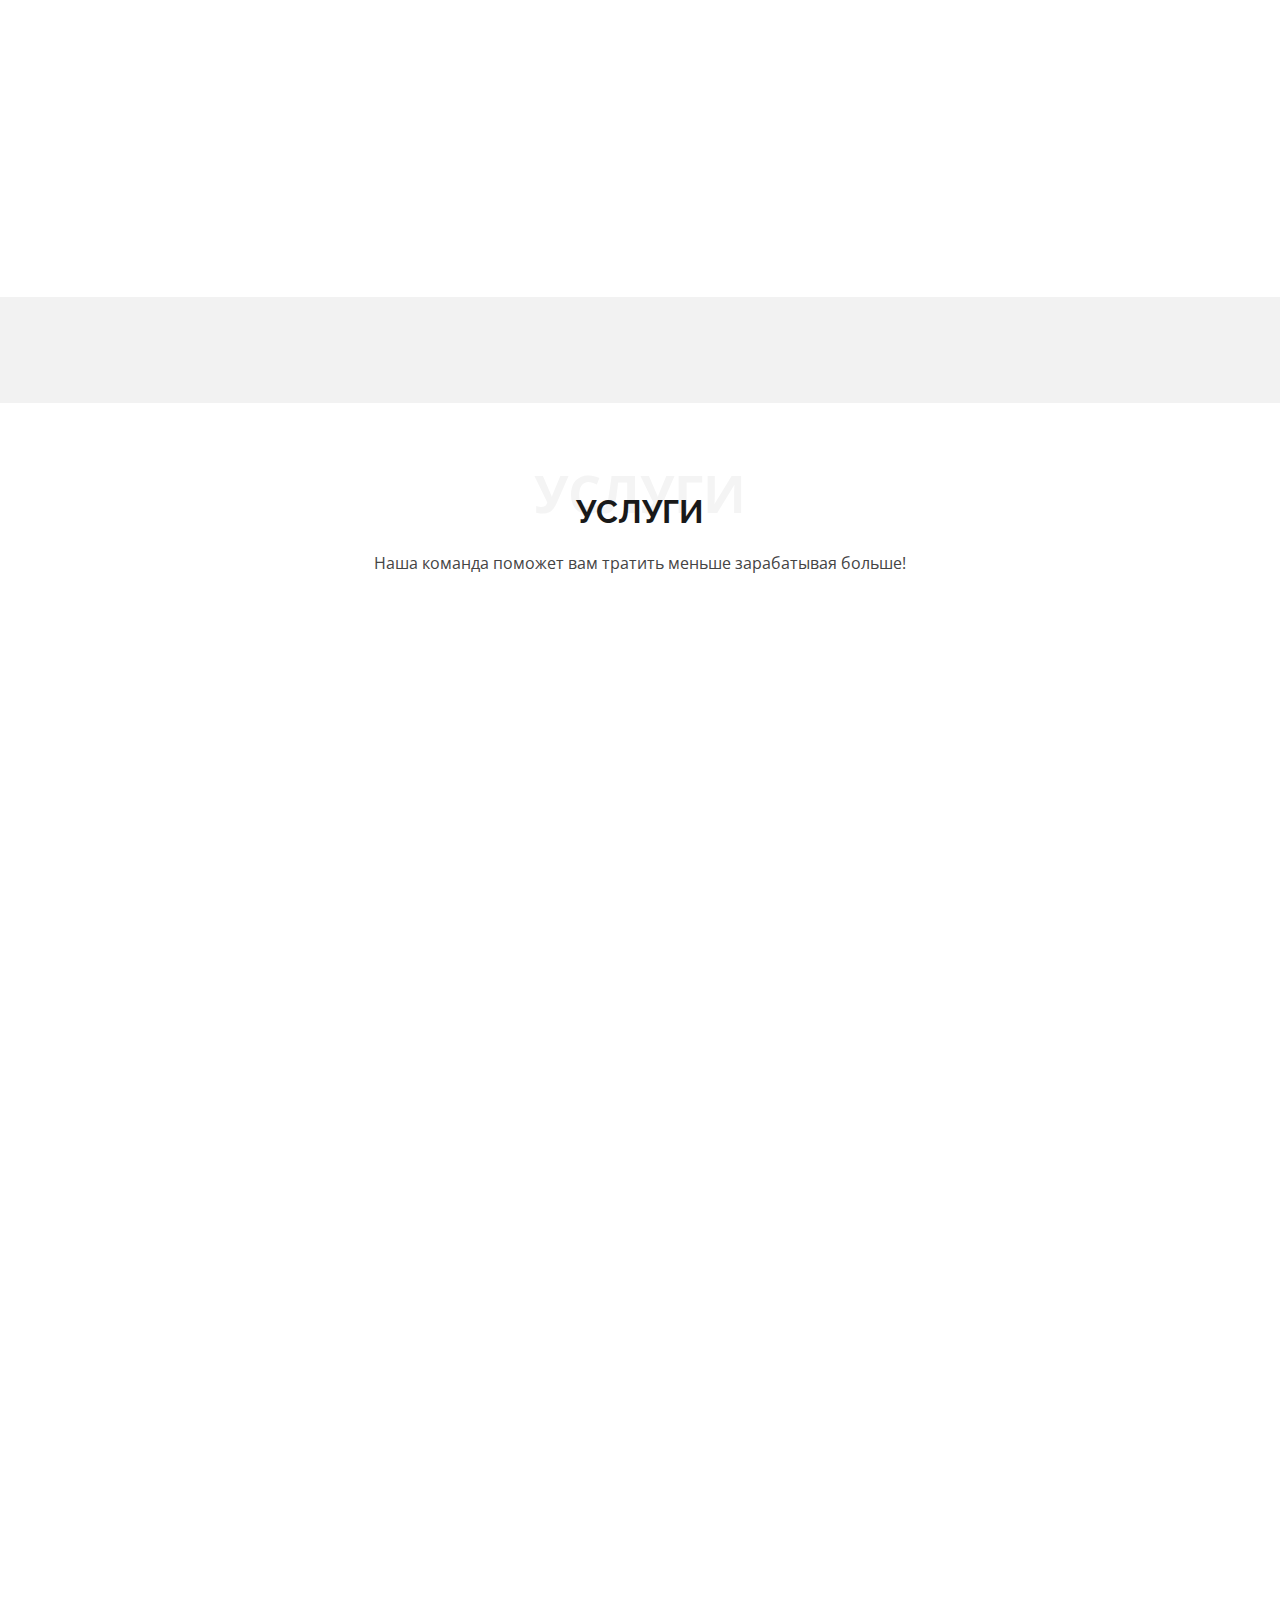
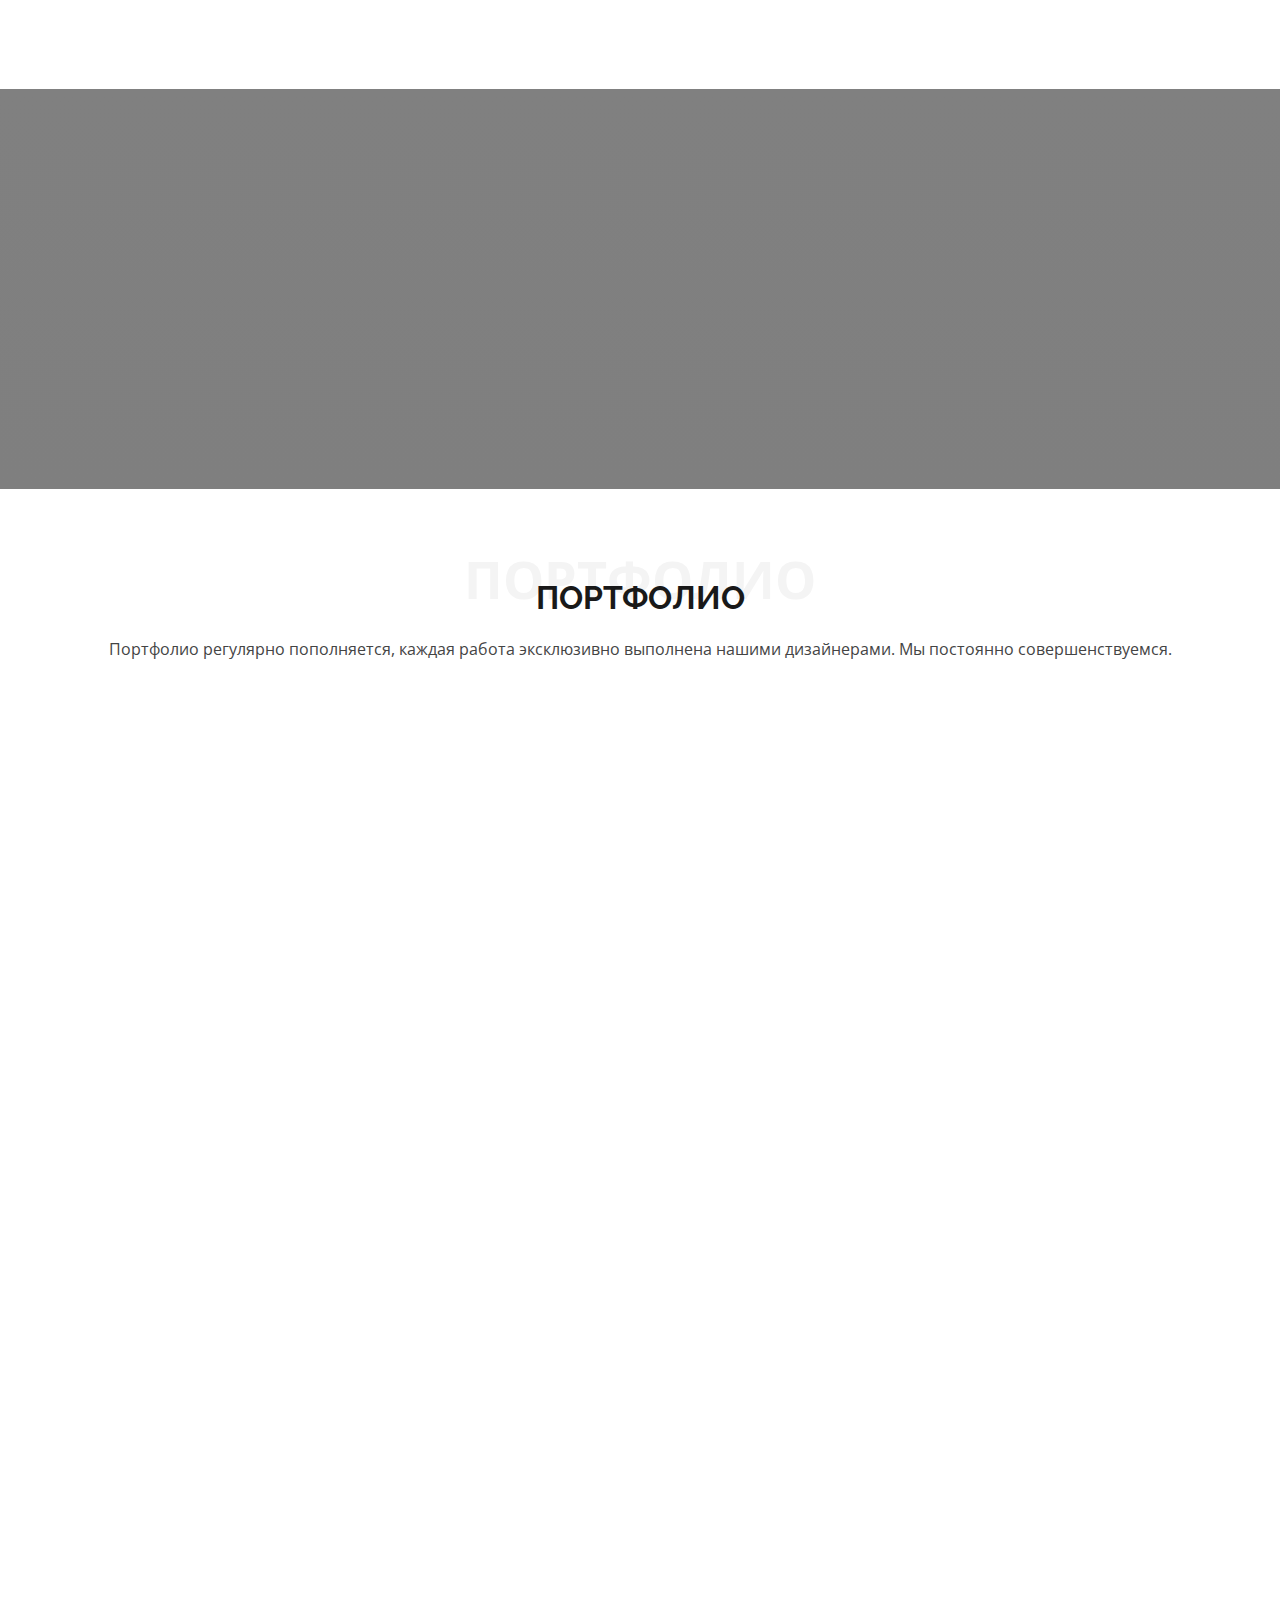
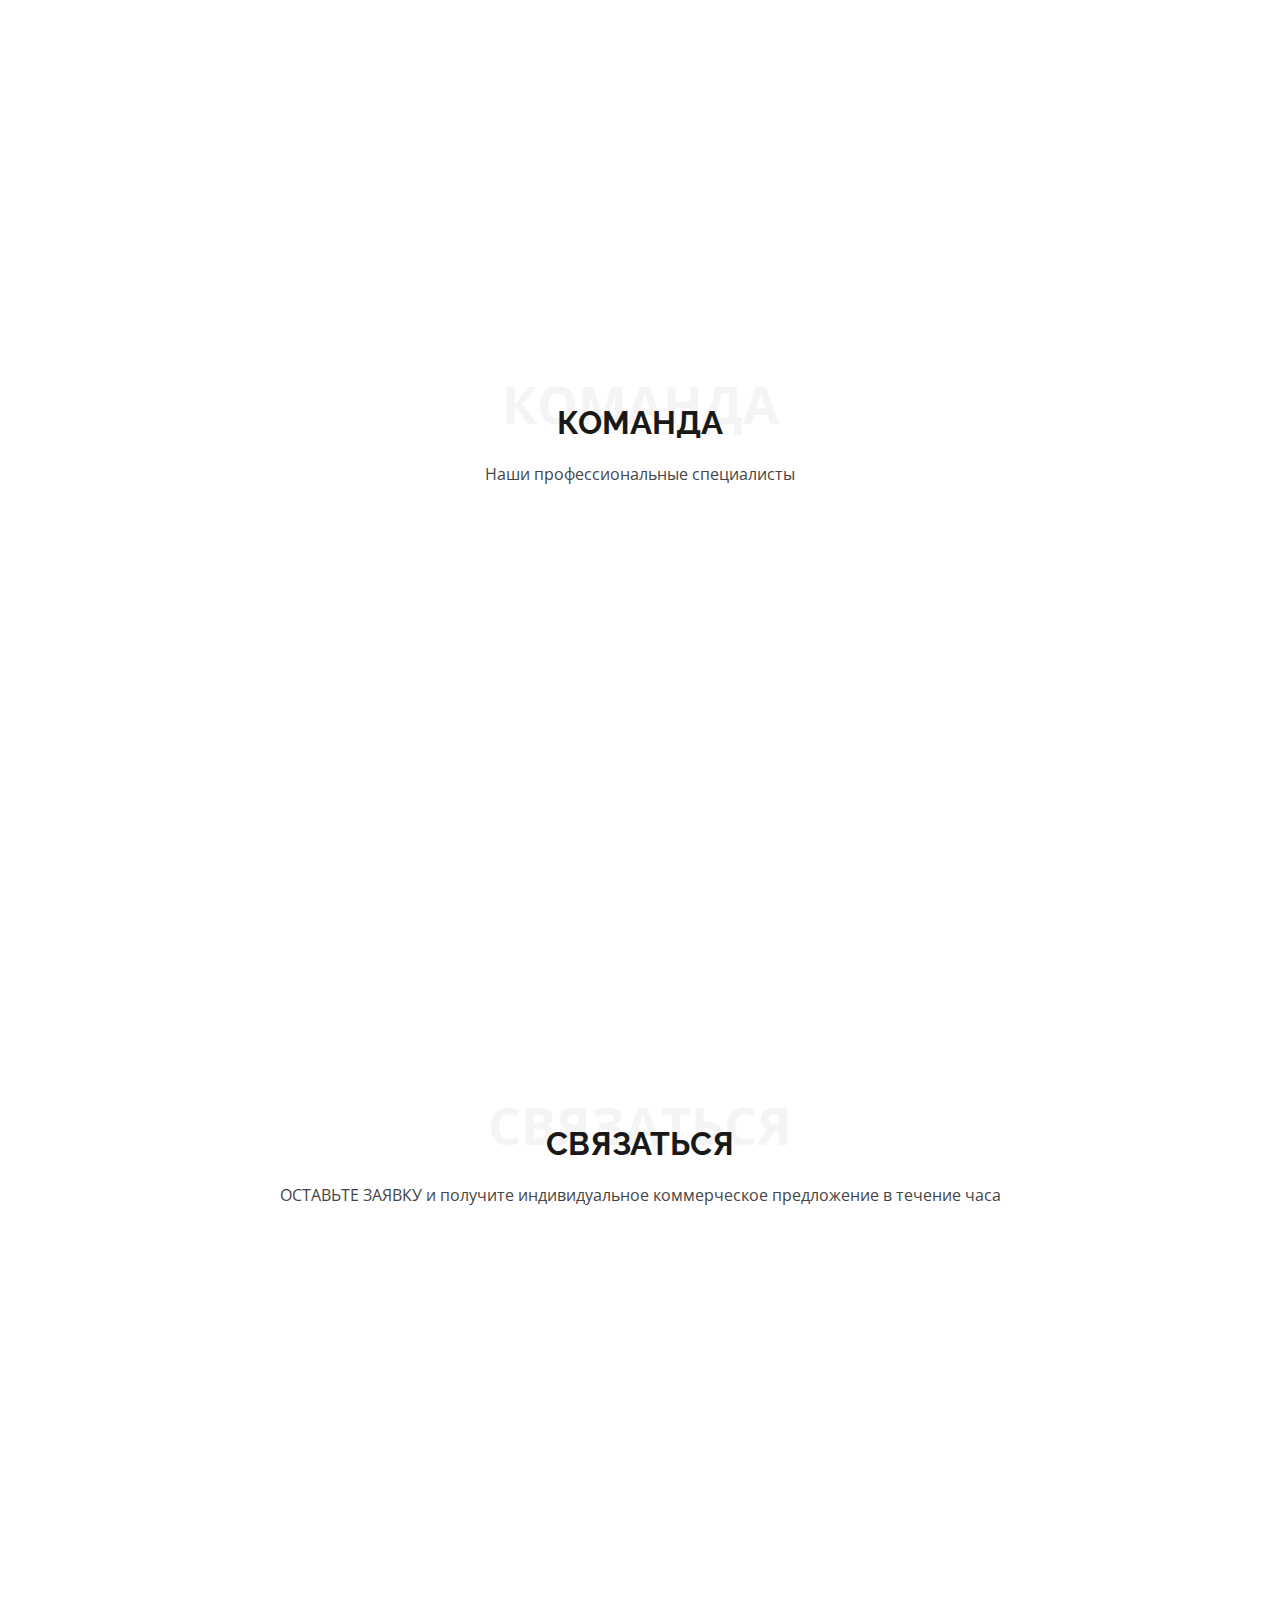
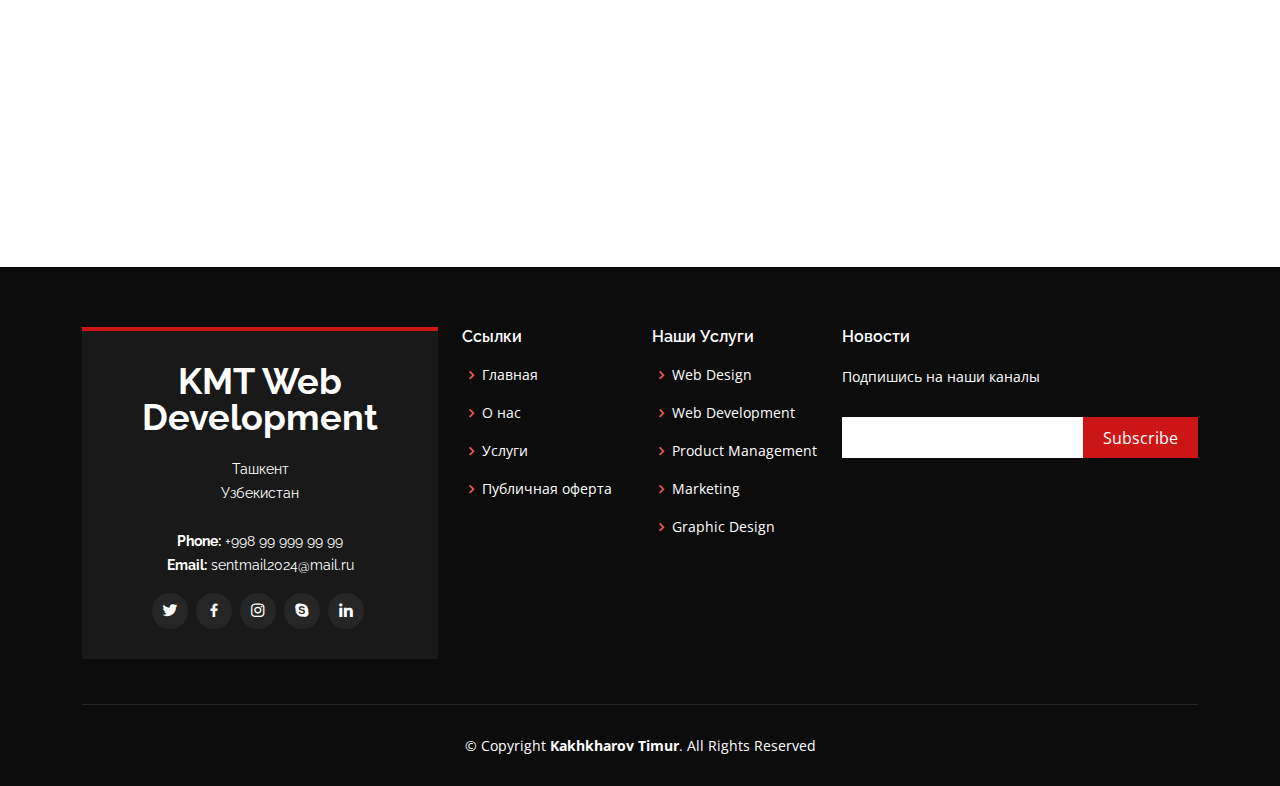
==== commit 48a1bab5: "sadikovtimur" ====
--- a/index.html
+++ b/index.html
@@ -5,7 +5,7 @@
   <meta charset="utf-8">
   <meta content="width=device-width, initial-scale=1.0" name="viewport">
 
-  <title>Day Bootstrap Template - Index</title>
+  <title>KMT Web Development</title>
   <meta content="" name="description">
   <meta content="" name="keywords">
 
@@ -43,7 +43,7 @@
     <div class="container d-flex justify-content-center justify-content-md-between">
       <div class="contact-info d-flex align-items-center">
         <i class="bi bi-envelope-fill"></i><a href="mailto:contact@example.com">sentmail2024@mail.ru</a>
-        <i class="bi bi-phone-fill phone-icon"></i> +998 99 999 99 99
+        <i class="bi bi-phone-fill phone-icon"></i> +99899 999-99-99
       </div>
       <div class="social-links d-none d-md-block">
         <a href="#" class="twitter"><i class="bi bi-twitter"></i></a>
@@ -116,20 +116,19 @@
             <img src="assets/img/about.jpg" class="img-fluid" alt="">
           </div>
           <div class="col-lg-6 pt-4 pt-lg-0 order-2 order-lg-1 content" data-aos="fade-right">
-            <h3>Voluptatem dignissimos provident quasi corporis voluptates sit assumenda.</h3>
+            <h3>Почему выбирают нас?</h3>
             <p class="fst-italic">
-              Lorem ipsum dolor sit amet, consectetur adipiscing elit, sed do eiusmod tempor incididunt ut labore et dolore
-              magna aliqua.
+              Наши Преимущества
             </p>
             <ul>
-              <li><i class="bi bi-check-circle"></i> Ullamco laboris nisi ut aliquip ex ea commodo consequat.</li>
-              <li><i class="bi bi-check-circle"></i> Duis aute irure dolor in reprehenderit in voluptate velit.</li>
-              <li><i class="bi bi-check-circle"></i> Ullamco laboris nisi ut aliquip ex ea commodo consequat. Duis aute irure dolor in reprehenderit in voluptate trideta storacalaperda mastiro dolore eu fugiat nulla pariatur.</li>
+              <li><i class="bi bi-check-circle"></i> Опыт работы с 2015 года.</li>
+              <li><i class="bi bi-check-circle"></i> 24/7 поддержка</li>
+              <li><i class="bi bi-check-circle"></i> 200+ проектов было успешно запущено</li>
+              <li><i class="bi bi-check-circle"></i> Индивидуальный подход</li>
+              <li><i class="bi bi-check-circle"></i> Профессиональные специалисты готовы принять участие в вашем проекте</li>
             </ul>
             <p>
-              Ullamco laboris nisi ut aliquip ex ea commodo consequat. Duis aute irure dolor in reprehenderit in voluptate
-              velit esse cillum dolore eu fugiat nulla pariatur. Excepteur sint occaecat cupidatat non proident, sunt in
-              culpa qui officia deserunt mollit anim id est laborum
+              Мы предлагаем полный спектр услуг по разработке и созданию сайтов в Ташкенте и других регионах Узбекистана, включая создание оригинального дизайна, размещение сайта, техническую поддержку, продвижение и оптимизацию сайта в поисковых системах.
             </p>
           </div>
         </div>
@@ -146,24 +145,24 @@
           <div class="col-lg-4" data-aos="fade-up">
             <div class="box">
               <span>01</span>
-              <h4>Lorem Ipsum</h4>
-              <p>Ulamco laboris nisi ut aliquip ex ea commodo consequat. Et consectetur ducimus vero placeat</p>
+              <h4>Качество работы</h4>
+              <p>Сайты которые мы делаем действительно качественные - каждая мелочь, каждый пиксель вашего сайта будет выверен и сделан как надо!</p>
             </div>
           </div>
 
           <div class="col-lg-4 mt-4 mt-lg-0" data-aos="fade-up" data-aos-delay="150">
             <div class="box">
               <span>02</span>
-              <h4>Repellat Nihil</h4>
-              <p>Dolorem est fugiat occaecati voluptate velit esse. Dicta veritatis dolor quod et vel dire leno para dest</p>
+              <h4>Удобство и простота</h4>
+              <p>Создаем удобные и понятные сайты, как для вашего посетителя, так и для администратора вашего сайта! Забота о посетителе это ведь важно?</p>
             </div>
           </div>
 
           <div class="col-lg-4 mt-4 mt-lg-0" data-aos="fade-up" data-aos-delay="300">
             <div class="box">
               <span>03</span>
-              <h4> Ad ad velit qui</h4>
-              <p>Molestiae officiis omnis illo asperiores. Aut doloribus vitae sunt debitis quo vel nam quis</p>
+              <h4> Низкие цены</h4>
+              <p>Ну и конечно самые адекватные цены по созданию сайтов в Ташкенте! Посмотрите в интернете, там либо делают никому не понятные шаблонные сайты за 3 копейки, либо эксклюзивные сайты по цене черной икры</p>
             </div>
           </div>
 
@@ -282,9 +281,10 @@
       <div class="container" data-aos="zoom-in">
 
         <div class="text-center">
-          <h3>Call To Action</h3>
-          <p> Duis aute irure dolor in reprehenderit in voluptate velit esse cillum dolore eu fugiat nulla pariatur. Excepteur sint occaecat cupidatat non proident, sunt in culpa qui officia deserunt mollit anim id est laborum.</p>
-          <a class="cta-btn" href="#">Call To Action</a>
+          <h3>Мы поможем Вам создать уникальный проект</h3>
+          <p> Мы создадим интернет-проект, разработаем решение на основе веб-технологий для Вашего бизнеса.
+            Наша миссия – оказание полного спектра услуг в сфере веб-разработки и автоматизации внутренних процессов.</p>
+          <a class="cta-btn" href="#">Связаться</a>
         </div>
 
       </div>
@@ -295,18 +295,18 @@
       <div class="container">
 
         <div class="section-title">
-          <span>Portfolio</span>
-          <h2>Portfolio</h2>
-          <p>Sit sint consectetur velit quisquam cupiditate impedit suscipit alias</p>
+          <span>Портфолио</span>
+          <h2>Портфолио</h2>
+          <p>Портфолио регулярно пополняется, каждая работа эксклюзивно выполнена нашими дизайнерами. Мы постоянно совершенствуемся.</p>
         </div>
 
         <div class="row" data-aos="fade-up">
           <div class="col-lg-12 d-flex justify-content-center">
             <ul id="portfolio-flters">
-              <li data-filter="*" class="filter-active">All</li>
-              <li data-filter=".filter-app">App</li>
-              <li data-filter=".filter-card">Card</li>
-              <li data-filter=".filter-web">Web</li>
+              <li data-filter="*" class="filter-active">Все</li>
+              <li data-filter=".filter-app">Приложения</li>
+              <li data-filter=".filter-card">Визитки</li>
+              <li data-filter=".filter-web">Интернет-магазины</li>
             </ul>
           </div>
         </div>
@@ -484,19 +484,19 @@
       <div class="container">
 
         <div class="section-title">
-          <span>Team</span>
-          <h2>Team</h2>
-          <p>Sit sint consectetur velit quisquam cupiditate impedit suscipit alias</p>
+          <span>Команда</span>
+          <h2>Команда</h2>
+          <p>Наши профессиональные специалисты</p>
         </div>
 
         <div class="row">
           <div class="col-lg-4 col-md-6 d-flex align-items-stretch" data-aos="zoom-in">
             <div class="member">
               <img src="assets/img/team/team-1.jpg" alt="">
-              <h4>Walter White</h4>
-              <span>Chief Executive Officer</span>
+              <h4>Timur Sadikov</h4>
+              <span>Основатель</span>
               <p>
-                Magni qui quod omnis unde et eos fuga et exercitationem. Odio veritatis perspiciatis quaerat qui aut aut aut
+                
               </p>
               <div class="social">
                 <a href=""><i class="bi bi-twitter"></i></a>
@@ -551,33 +551,33 @@
       <div class="container">
 
         <div class="section-title">
-          <span>Contact</span>
-          <h2>Contact</h2>
-          <p>Sit sint consectetur velit quisquam cupiditate impedit suscipit alias</p>
+          <span>Связаться</span>
+          <h2>Связаться</h2>
+          <p>ОСТАВЬТЕ ЗАЯВКУ и получите индивидуальное коммерческое предложение в течение часа</p>
         </div>
 
         <div class="row" data-aos="fade-up">
           <div class="col-lg-6">
             <div class="info-box mb-4">
               <i class="bx bx-map"></i>
-              <h3>Our Address</h3>
-              <p>A108 Adam Street, New York, NY 535022</p>
+              <h3>Наш Адрес</h3>
+              <p>Ташкент, Узбекистан</p>
             </div>
           </div>
 
           <div class="col-lg-3 col-md-6">
             <div class="info-box  mb-4">
               <i class="bx bx-envelope"></i>
-              <h3>Email Us</h3>
-              <p>contact@example.com</p>
+              <h3>Почта</h3>
+              <p>sentmail2024@mail.ru</p>
             </div>
           </div>
 
           <div class="col-lg-3 col-md-6">
             <div class="info-box  mb-4">
               <i class="bx bx-phone-call"></i>
-              <h3>Call Us</h3>
-              <p>+1 5589 55488 55</p>
+              <h3>Связаться</h3>
+              <p>+998 99 999 99 99</p>
             </div>
           </div>
 
@@ -586,24 +586,24 @@
         <div class="row" data-aos="fade-up">
 
           <div class="col-lg-6 ">
-            <iframe class="mb-4 mb-lg-0" src="https://www.google.com/maps/embed?pb=!1m14!1m8!1m3!1d12097.433213460943!2d-74.0062269!3d40.7101282!3m2!1i1024!2i768!4f13.1!3m3!1m2!1s0x0%3A0xb89d1fe6bc499443!2sDowntown+Conference+Center!5e0!3m2!1smk!2sbg!4v1539943755621" frameborder="0" style="border:0; width: 100%; height: 384px;" allowfullscreen></iframe>
+            <iframe src="https://www.google.com/maps/embed?pb=!1m18!1m12!1m3!1d161266.2549362597!2d69.03158785189908!3d41.31872768212685!2m3!1f0!2f0!3f0!3m2!1i1024!2i768!4f13.1!3m3!1m2!1s0x38ae8b0cc379e9c3%3A0xa5a9323b4aa5cb98!2sTashkent%2C%20Uzbekistan!5e0!3m2!1sen!2s!4v1683142155920!5m2!1sen!2s" frameborder="0" style="border:0; width: 100%; height: 370px;" allowfullscreen></iframe>
           </div>
 
           <div class="col-lg-6">
             <form action="forms/contact.php" method="post" role="form" class="php-email-form">
               <div class="row">
                 <div class="col-md-6 form-group">
-                  <input type="text" name="name" class="form-control" id="name" placeholder="Your Name" required>
+                  <input type="text" name="name" class="form-control" id="name" placeholder="Имя" required>
                 </div>
                 <div class="col-md-6 form-group mt-3 mt-md-0">
-                  <input type="email" class="form-control" name="email" id="email" placeholder="Your Email" required>
+                  <input type="email" class="form-control" name="email" id="email" placeholder="Почта" required>
                 </div>
               </div>
               <div class="form-group mt-3">
-                <input type="text" class="form-control" name="subject" id="subject" placeholder="Subject" required>
+                <input type="text" class="form-control" name="subject" id="subject" placeholder="Ваш номер" required>
               </div>
               <div class="form-group mt-3">
-                <textarea class="form-control" name="message" rows="5" placeholder="Message" required></textarea>
+                <textarea class="form-control" name="message" rows="5" placeholder="Сообщение" required></textarea>
               </div>
               <div class="my-3">
                 <div class="loading">Loading</div>
@@ -629,12 +629,12 @@
 
           <div class="col-lg-4 col-md-6">
             <div class="footer-info">
-              <h3>Day</h3>
+              <h3>KMT Web Development</h3>
               <p>
-                A108 Adam Street <br>
-                NY 535022, USA<br><br>
-                <strong>Phone:</strong> +1 5589 55488 55<br>
-                <strong>Email:</strong> info@example.com<br>
+                Ташкент <br>
+                Узбекистан<br><br>
+                <strong>Phone:</strong> +998 99 999 99 99<br>
+                <strong>Email:</strong> sentmail2024@mail.ru<br>
               </p>
               <div class="social-links mt-3">
                 <a href="#" class="twitter"><i class="bx bxl-twitter"></i></a>
@@ -647,18 +647,18 @@
           </div>
 
           <div class="col-lg-2 col-md-6 footer-links">
-            <h4>Useful Links</h4>
+            <h4>Ссылки</h4>
             <ul>
-              <li><i class="bx bx-chevron-right"></i> <a href="#">Home</a></li>
-              <li><i class="bx bx-chevron-right"></i> <a href="#">About us</a></li>
-              <li><i class="bx bx-chevron-right"></i> <a href="#">Services</a></li>
-              <li><i class="bx bx-chevron-right"></i> <a href="#">Terms of service</a></li>
-              <li><i class="bx bx-chevron-right"></i> <a href="#">Privacy policy</a></li>
+              <li><i class="bx bx-chevron-right"></i> <a href="#">Главная</a></li>
+              <li><i class="bx bx-chevron-right"></i> <a href="#">О нас</a></li>
+              <li><i class="bx bx-chevron-right"></i> <a href="#">Услуги</a></li>
+              <!-- <li><i class="bx bx-chevron-right"></i> <a href="#">Terms of service</a></li> -->
+              <li><i class="bx bx-chevron-right"></i> <a href="#">Публичная оферта</a></li>
             </ul>
           </div>
 
           <div class="col-lg-2 col-md-6 footer-links">
-            <h4>Our Services</h4>
+            <h4>Наши Услуги</h4>
             <ul>
               <li><i class="bx bx-chevron-right"></i> <a href="#">Web Design</a></li>
               <li><i class="bx bx-chevron-right"></i> <a href="#">Web Development</a></li>
@@ -669,8 +669,8 @@
           </div>
 
           <div class="col-lg-4 col-md-6 footer-newsletter">
-            <h4>Our Newsletter</h4>
-            <p>Tamen quem nulla quae legam multos aute sint culpa legam noster magna</p>
+            <h4>Новости</h4>
+            <p>Подпишись на наши каналы</p>
             <form action="" method="post">
               <input type="email" name="email"><input type="submit" value="Subscribe">
             </form>
@@ -683,7 +683,7 @@
 
     <div class="container">
       <div class="copyright">
-        &copy; Copyright <strong><span>Day</span></strong>. All Rights Reserved
+        &copy; Copyright <strong><span>Kakhkharov Timur</span></strong>. All Rights Reserved
       </div>
       
     </div>
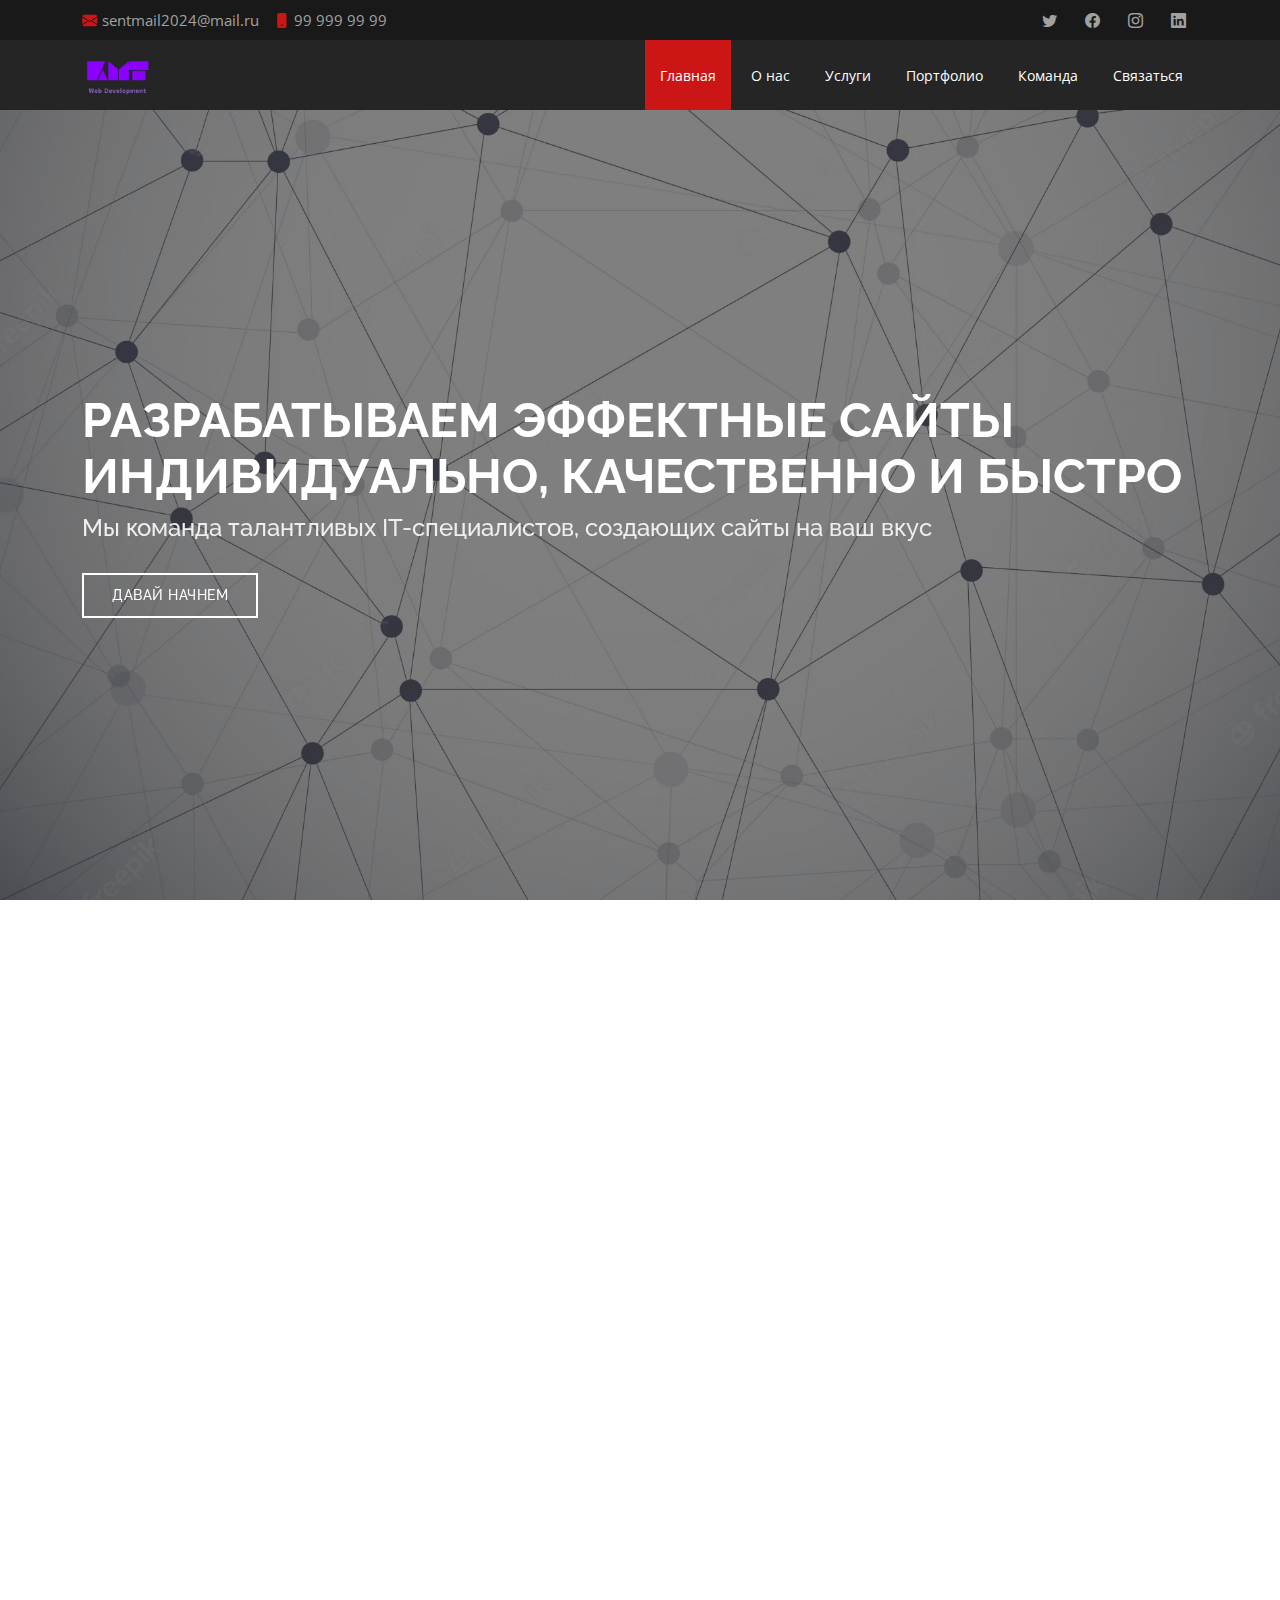
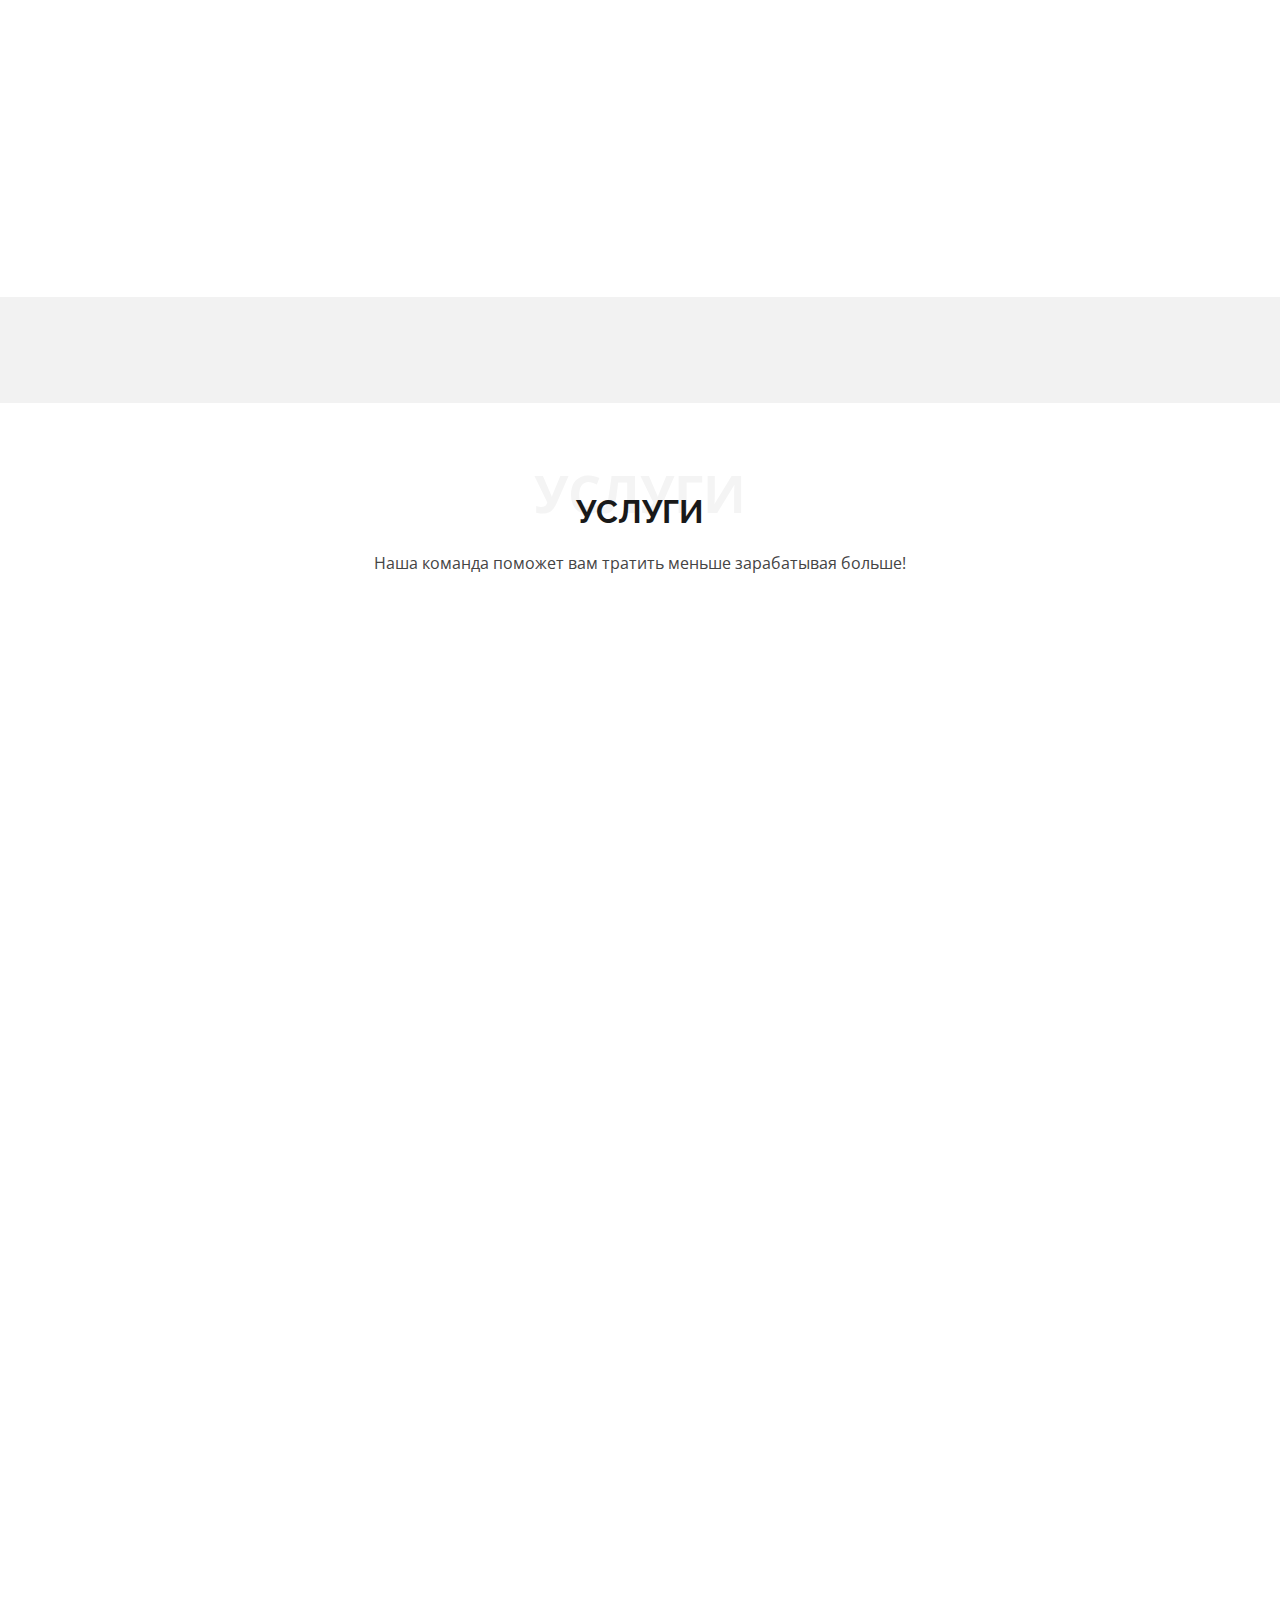
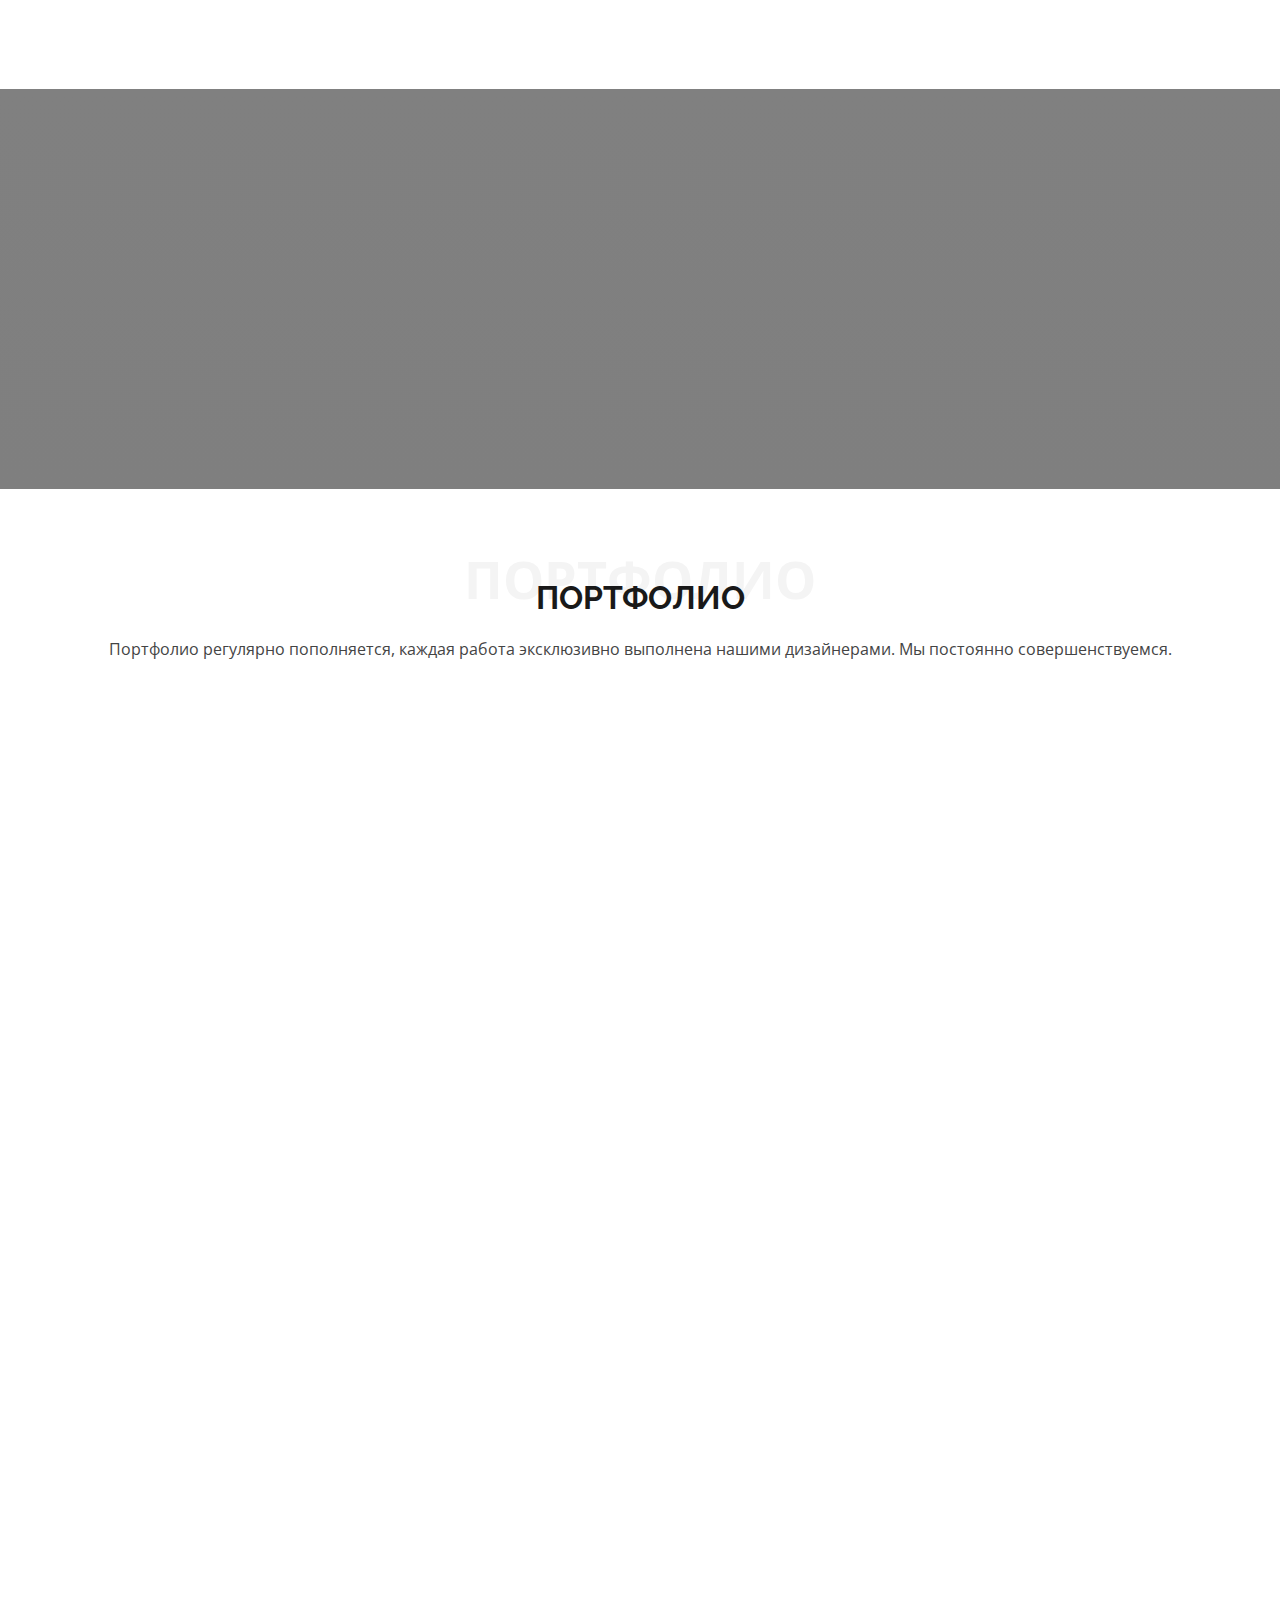
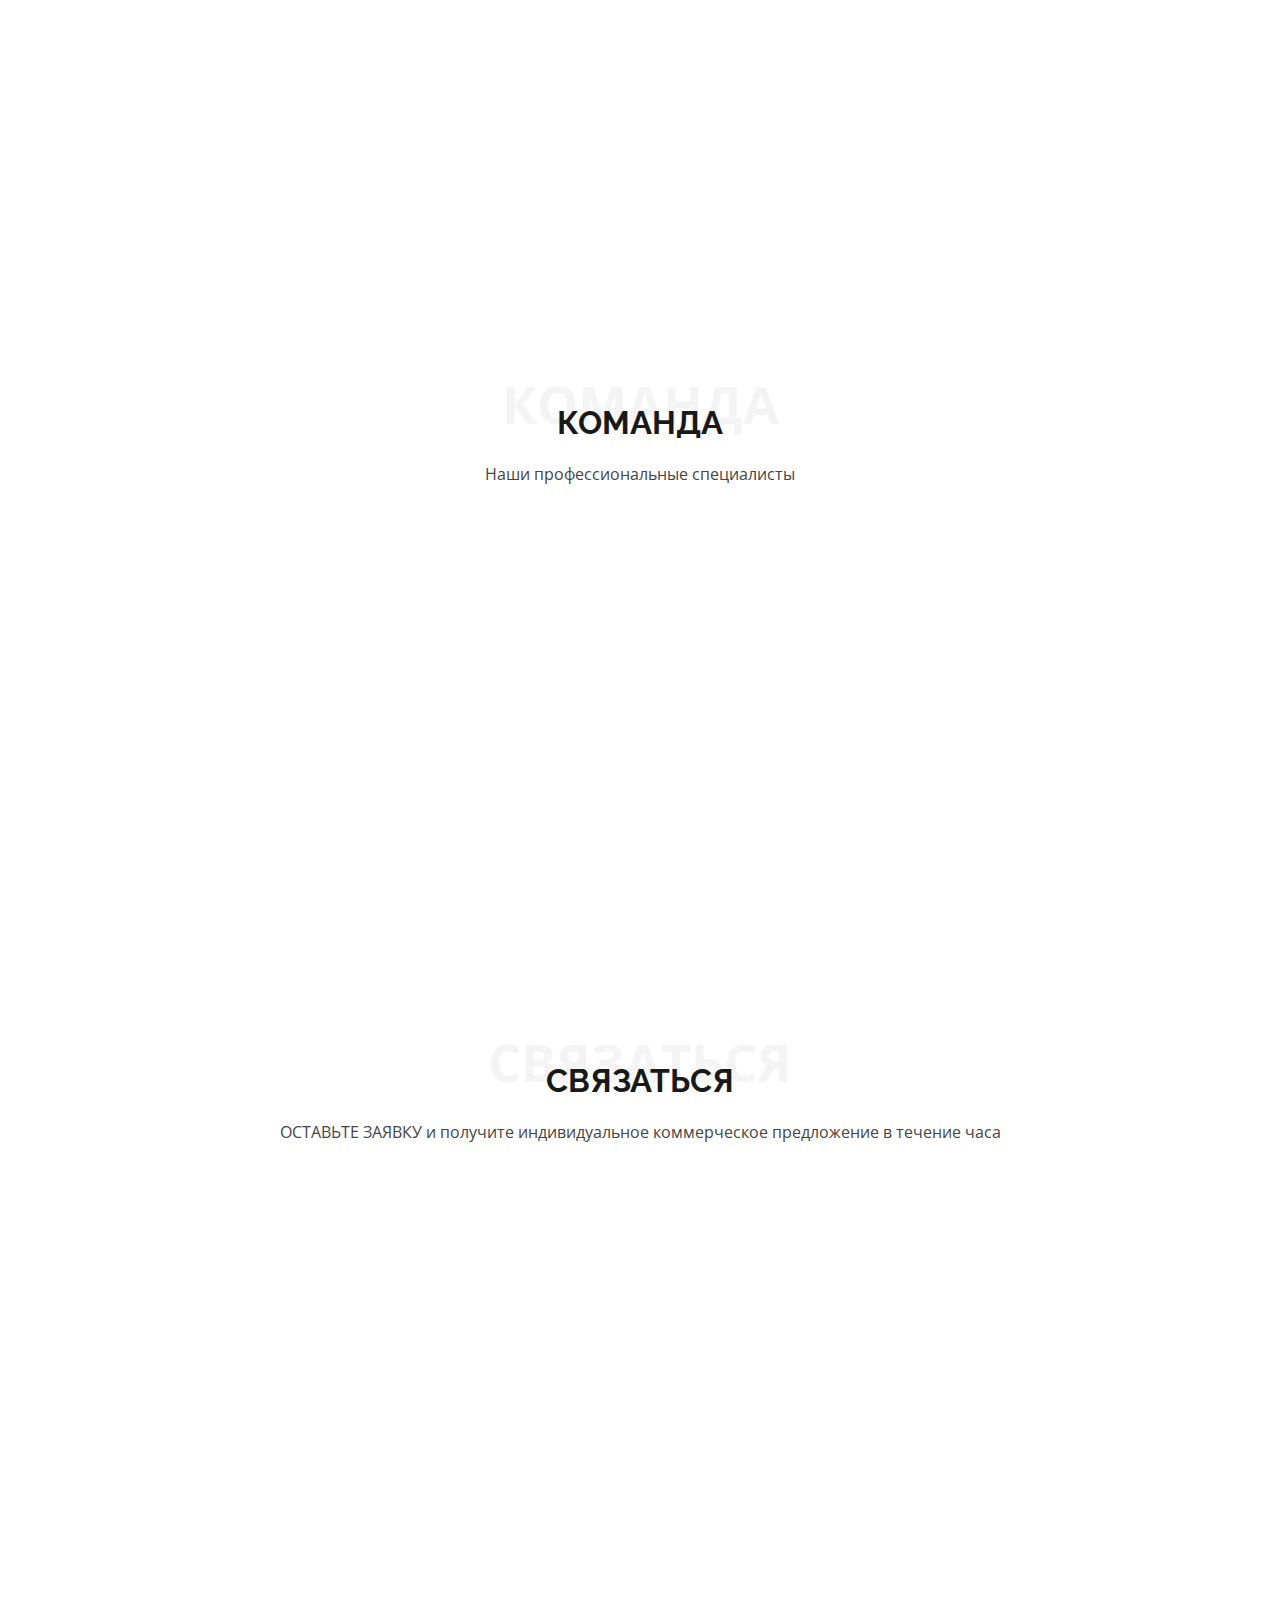
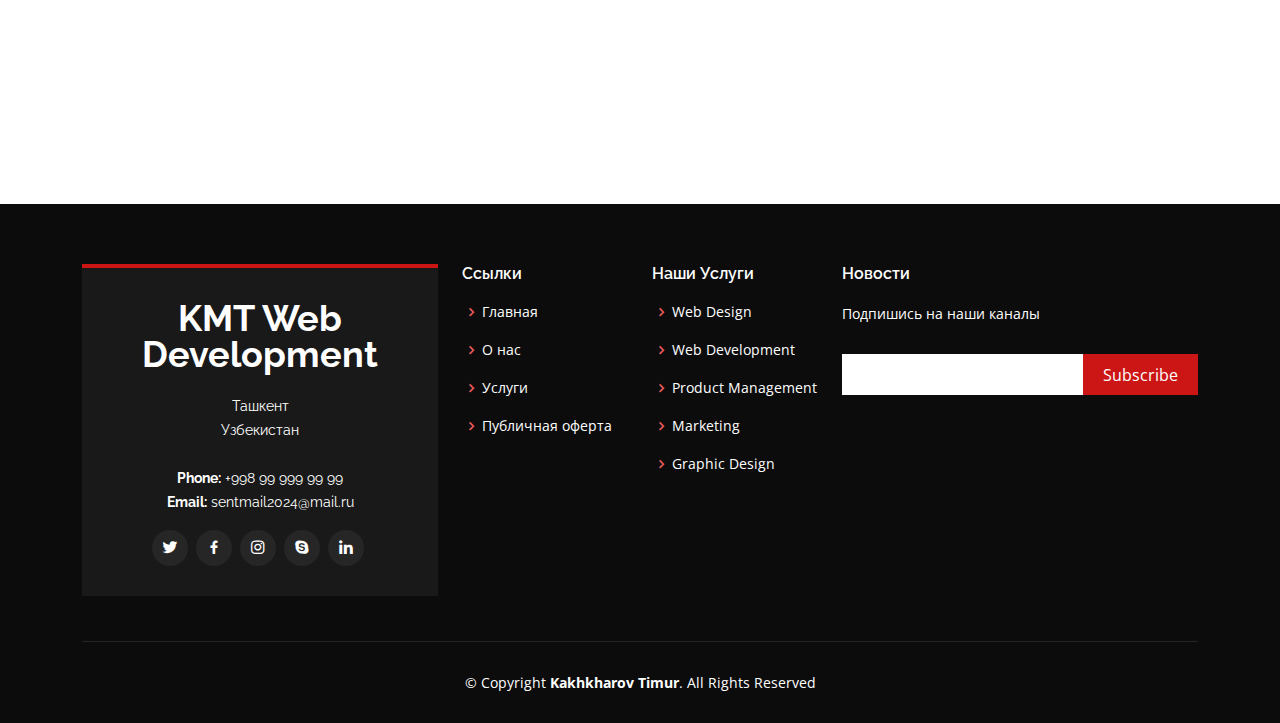
==== commit b14e5514: "lastversion" ====
--- a/index.html
+++ b/index.html
@@ -43,7 +43,7 @@
     <div class="container d-flex justify-content-center justify-content-md-between">
       <div class="contact-info d-flex align-items-center">
         <i class="bi bi-envelope-fill"></i><a href="mailto:contact@example.com">sentmail2024@mail.ru</a>
-        <i class="bi bi-phone-fill phone-icon"></i> +99899 999-99-99
+        <i class="bi bi-phone-fill phone-icon"></i>99 999 99 99
       </div>
       <div class="social-links d-none d-md-block">
         <a href="#" class="twitter"><i class="bi bi-twitter"></i></a>
@@ -492,9 +492,9 @@
         <div class="row">
           <div class="col-lg-4 col-md-6 d-flex align-items-stretch" data-aos="zoom-in">
             <div class="member">
-              <img src="assets/img/team/team-1.jpg" alt="">
+              <img src="assets/img/team/CEO.png" alt="">
               <h4>Timur Sadikov</h4>
-              <span>Основатель</span>
+              <span>Web Developer</span>
               <p>
                 
               </p>
@@ -509,11 +509,11 @@
 
           <div class="col-lg-4 col-md-6 d-flex align-items-stretch" data-aos="zoom-in">
             <div class="member">
-              <img src="assets/img/team/team-2.jpg" alt="">
-              <h4>Sarah Jhinson</h4>
-              <span>Product Manager</span>
+              <img src="assets/img/team/Web Dev.jpg" alt="">
+              <h4>Akbar Solixov</h4>
+              <span>React Developer</span>
               <p>
-                Repellat fugiat adipisci nemo illum nesciunt voluptas repellendus. In architecto rerum rerum temporibus
+              
               </p>
               <div class="social">
                 <a href=""><i class="bi bi-twitter"></i></a>
@@ -527,10 +527,10 @@
           <div class="col-lg-4 col-md-6 d-flex align-items-stretch" data-aos="zoom-in">
             <div class="member">
               <img src="assets/img/team/team-3.jpg" alt="">
-              <h4>William Anderson</h4>
-              <span>CTO</span>
+              <h4>Unknown</h4>
+              <span>Web Designer</span>
               <p>
-                Voluptas necessitatibus occaecati quia. Earum totam consequuntur qui porro et laborum toro des clara
+                
               </p>
               <div class="social">
                 <a href=""><i class="bi bi-twitter"></i></a>
--- a/assets/css/style.css
+++ b/assets/css/style.css
@@ -421,7 +421,7 @@
 #hero {
   width: 100%;
   height: calc(100vh - 110px);
-  background: url("../img/hero-bg.jpg") top center;
+  background: url("../img/background.avif") top center;
   background-size: cover;
   position: relative;
 }
@@ -736,7 +736,7 @@
 # Cta
 --------------------------------------------------------------*/
 .cta {
-  background: linear-gradient(rgba(2, 2, 2, 0.5), rgba(0, 0, 0, 0.5)), url("../img/cta-bg.jpg") fixed center center;
+  background: linear-gradient(rgba(2, 2, 2, 0.5), rgba(0, 0, 0, 0.5)), url("../img/background.avif") fixed center center;
   background-size: cover;
   padding: 120px 0;
 }
